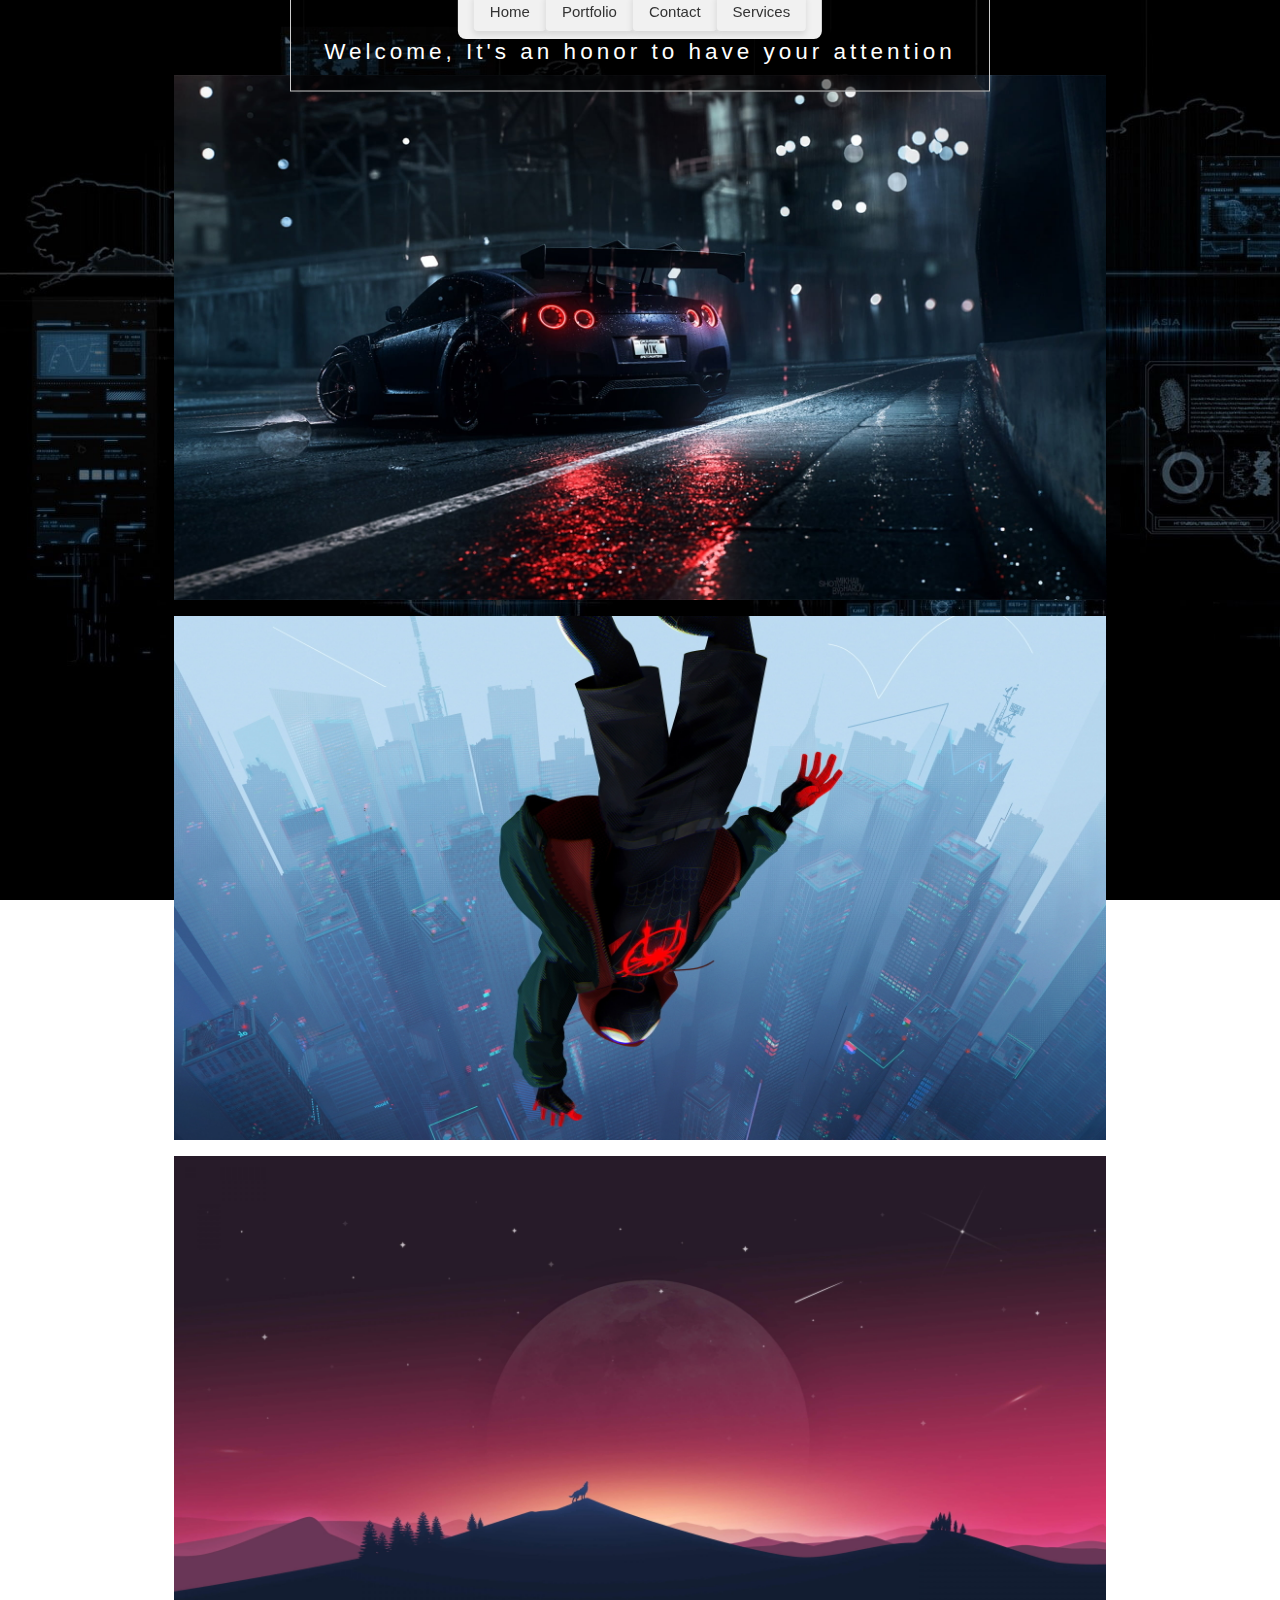
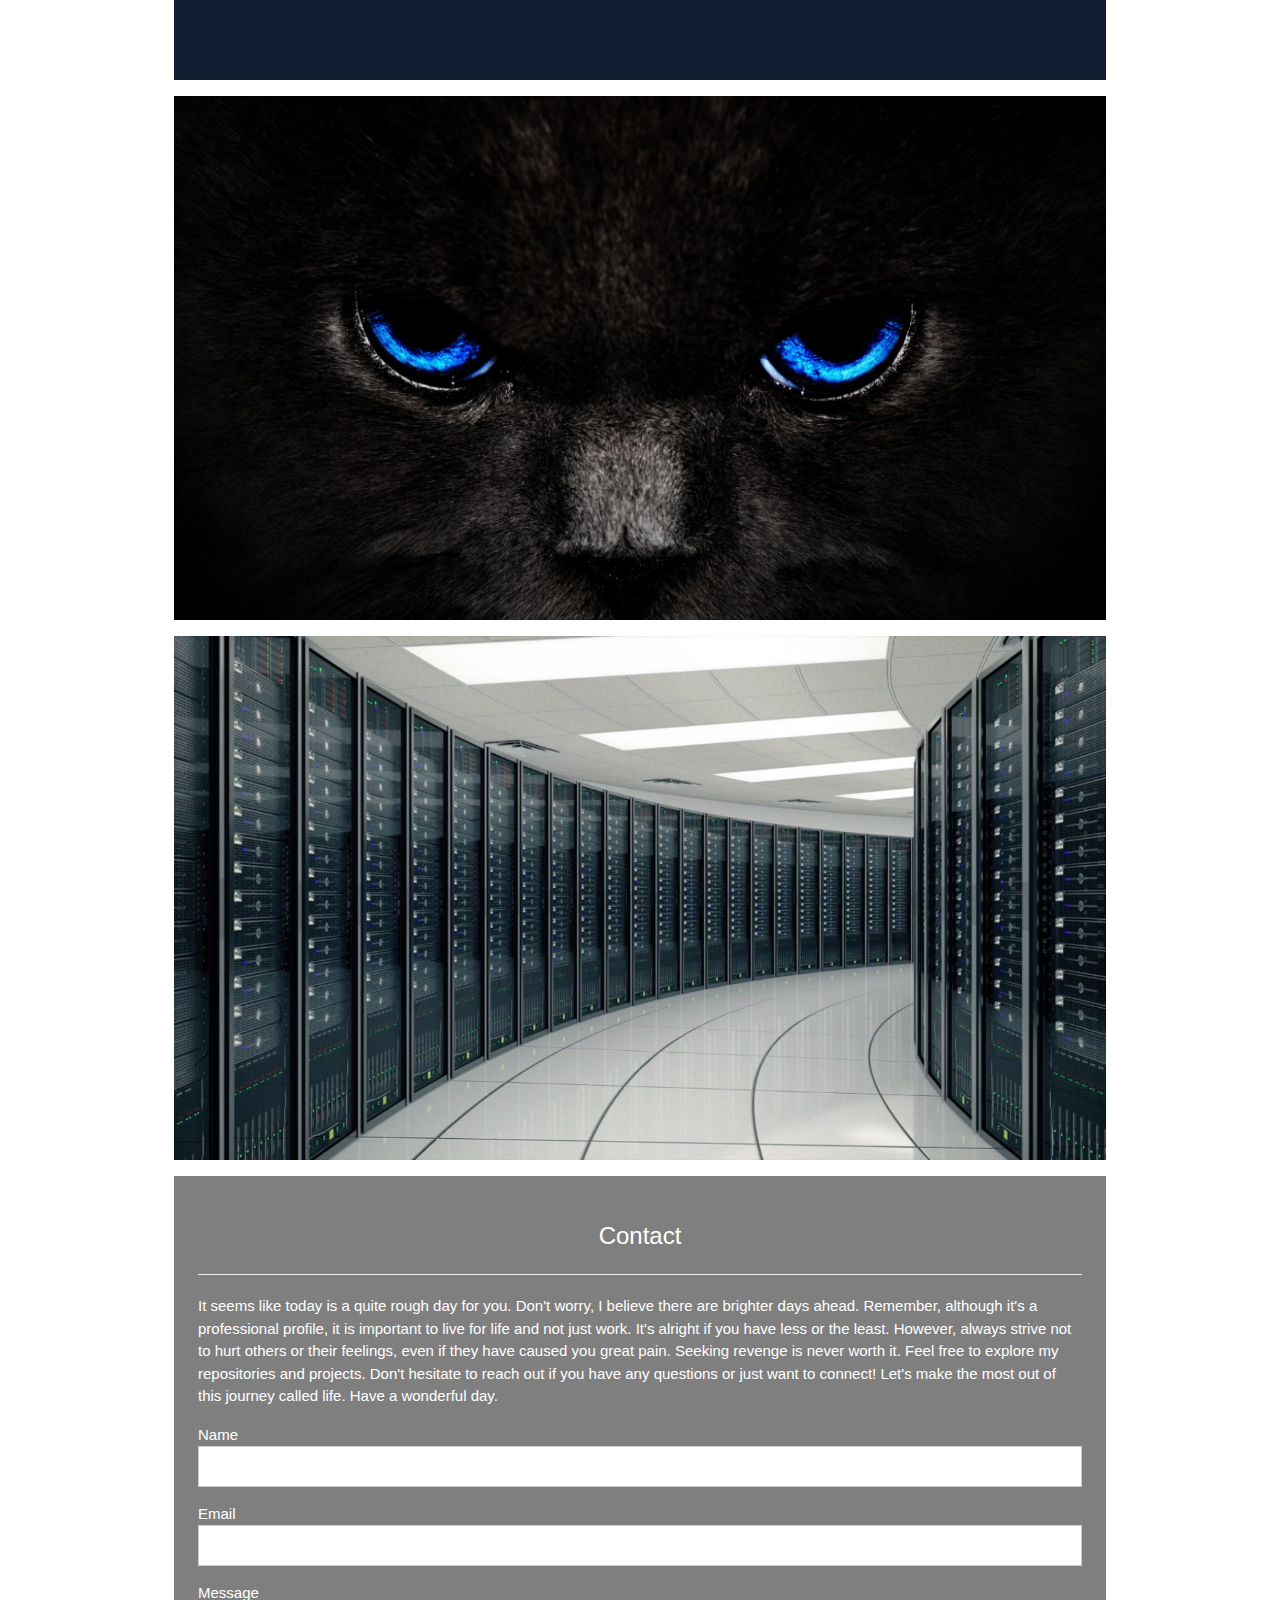
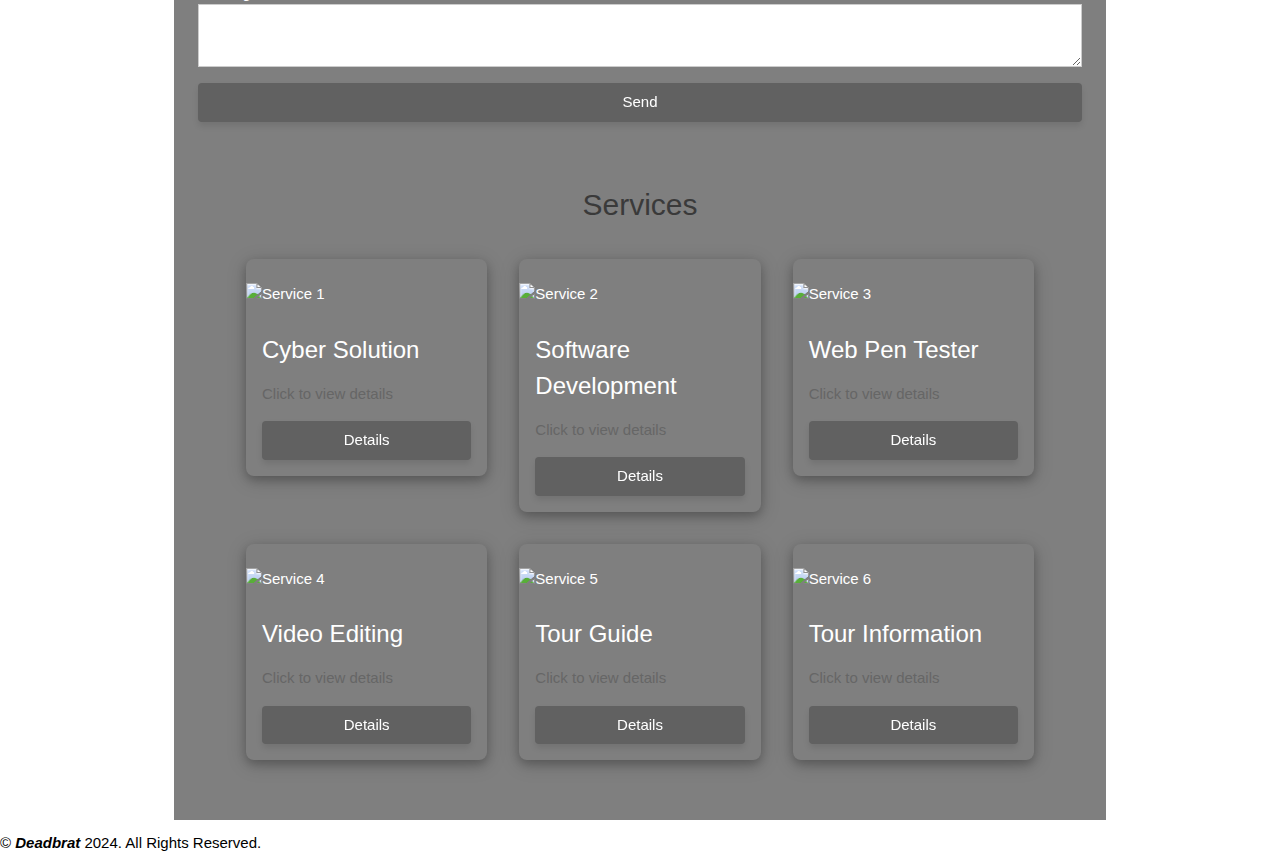
==== index.html @ 82ced837 "Update index.html" ====
<!DOCTYPE html>
<html lang="en">
  <head>
    <title>Exterminators</title>
    <meta charset="UTF-8" />
    <meta name="viewport" content="width=device-width, initial-scale=1" />
    <link rel="stylesheet" href="styles.css" />
    <script src="script.js"></script>
    <link
      rel="shortcut icon"
      href="/Photos/welcome-back.png"
      type="image/png"
    />
    <link rel="stylesheet" href="https://www.w3schools.com/w3css/4/w3.css" />
  </head>
  <body>
    <!-- Header -->
    <header class="w3-display-container w3-content w3-center">
      <img
        class="w3-image"
        src="https://lh3.googleusercontent.com/pw/ADCreHehwM4LUPcfLvn9KtJ--vdwgLRh8nIcvanTM29nax7L52iiyyihfVlwMRv7pjVxI-Gy6mDSCBh_Uiz7ESJ5ySr04VRrUordUkQxAHNzoMpA--Gi8JY=w2400"
        alt="Header Image"
        width="1500"
        height="600"
      />
      <div
        class="w3-display-middle w3-padding-large w3-border w3-wide w3-text-light-grey w3-center"
      >
        <h1 align="center">
          <a href="https://git.io/typing-svg"><img src="https://readme-typing-svg.herokuapp.com?font=Fira+Code&pause=1000&random=false&width=435&lines=Hey%2C+This+is+Rakib+Hassan" alt="Typing SVG" /></a>
        </h1>
        <h5 class="w3-hide-large" style="white-space: nowrap">Rakib Hassan</h5>
        <h3 class="w3-hide-medium w3-hide-small">
          Welcome, It's an honor to have your attention
        </h3>
      </div>

      <!-- Navbar (placed at the bottom of the header image) -->
      <div
        class="w3-bar w3-light-grey w3-round w3-display-bottommiddle w3-hide-small"
      >
        <a href="#home" class="w3-bar-item w3-button">Home</a>
        <a href="#portfolio" class="w3-bar-item w3-button">Portfolio</a>
        <a href="#contact" class="w3-bar-item w3-button">Contact</a>
        <a href="#services" class="w3-bar-item w3-button">Services</a>
      </div>
    </header>

    <!-- Navbar on small screens -->
    <div
      class="w3-center w3-light-grey w3-padding-16 w3-hide-large w3-hide-medium"
    >
      <div class="w3-bar w3-light-grey">
        <a href="#home" class="w3-bar-item w3-button">Home</a>
        <a href="#portfolio" class="w3-bar-item w3-button">Portfolio</a>
        <a href="#contact" class="w3-bar-item w3-button">Contact</a>
        <a href="#services" class="w3-bar-item w3-button">Services</a>
      </div>
    </div>

    <!-- Page content -->
    <div class="w3-content w3-padding-large w3-margin-top" id="portfolio">
      <!-- Images (Portfolio) -->
      <img
        src="/Photos/car1.jpg"
        alt="Ocean"
        class="w3-image"
        width="1000"
        height="500"
      />
      <img
        src="/Photos/sp.jpg"
        alt="Ocean II"
        class="w3-image w3-margin-top"
        width="1000"
        height="500"
      />
      <img
        src="/Photos/view.jpg"
        alt="Falls"
        class="w3-image w3-margin-top"
        width="1000"
        height="500"
      />
      <img
        src="/Photos/cat.jpg"
        alt="Skies"
        class="w3-image w3-margin-top"
        width="1000"
        height="500"
      />
      <img
        src="/Photos/server.jpg"
        alt="Mountains"
        class="w3-image w3-margin-top"
        width="1000"
        height="500"
      />

      <!-- Contact -->
      <div
        class="w3-padding-large w3-padding-32 w3-margin-top contact"
        id="contact"
      >
        <h3 class="w3-center">Contact</h3>
        <hr />
        <p>
          It seems like today is a quite rough day for you. Don't worry, I
          believe there are brighter days ahead. Remember, although it's a
          professional profile, it is important to live for life and not just
          work. It's alright if you have less or the least. However, always
          strive not to hurt others or their feelings, even if they have caused
          you great pain. Seeking revenge is never worth it. Feel free to
          explore my repositories and projects. Don't hesitate to reach out if
          you have any questions or just want to connect! Let's make the most
          out of this journey called life. Have a wonderful day.
        </p>

        <form>
          <div class="w3-section">
            <label>Name</label>
            <input
              class="w3-input w3-border"
              type="text"
              required
              name="Name"
            />
          </div>
          <div class="w3-section">
            <label>Email</label>
            <input
              class="w3-input w3-border"
              type="email"
              required
              name="Email"
            />
          </div>
          <div class="w3-section">
            <label>Message</label>
            <textarea
              class="w3-input w3-border"
              required
              name="Message"
            ></textarea>
          </div>
          <button type="submit" class="w3-button w3-block w3-dark-grey">
            Send
          </button>
        </form>
        <br />
        <!-- Services Section -->
        <div class="w3-content w3-padding-large w3-margin-top" id="services">
          <h2 class="w3-text-dark-grey w3-center">Services</h2>
          <div class="w3-row-padding w3-margin-top">
            <!-- Service 1 - Cyber Solution -->
            <div class="w3-third w3-container w3-margin-bottom">
              <div class="w3-card-4">
                <img
                  src="https://cdn-icons-png.flaticon.com/512/9385/9385408.png"
                  alt="Service 1"
                  style="width: 100%; height: 200px"
                />
                <div class="w3-container">
                  <h3>Cyber Solution</h3>
                  <p>Click to view details</p>
                  <a
                    href="cybersol.html"
                    class="w3-button w3-block w3-dark-grey"
                    >Details</a
                  >
                </div>
              </div>
            </div>
            <!-- Service 2 - Software Development -->
            <div class="w3-third w3-container w3-margin-bottom">
              <div class="w3-card-4">
                <img
                  src="https://cdn-icons-png.flaticon.com/512/10169/10169718.png"
                  alt="Service 2"
                  style="width: 100%; height: 200px"
                />
                <div class="w3-container">
                  <h3>Software Development</h3>
                  <p>Click to view details</p>
                  <button
                    class="w3-button w3-block w3-dark-grey"
                    onclick="showSoftwareDevelopmentDetails()"
                  >
                    Details
                  </button>
                </div>
              </div>
            </div>
            <!-- Service 3 - Web Pen Tester -->
            <div class="w3-third w3-container w3-margin-bottom">
              <div class="w3-card-4">
                <img
                  src="https://cdn-icons-png.flaticon.com/512/7187/7187431.png"
                  alt="Service 3"
                  style="width: 100%; height: 200px"
                />
                <div class="w3-container">
                  <h3>Web Pen Tester</h3>
                  <p>Click to view details</p>
                  <button
                    class="w3-button w3-block w3-dark-grey"
                    onclick="showWebPenTesterDetails()"
                  >
                    Details
                  </button>
                </div>
              </div>
            </div>
          </div>
          <div class="w3-row-padding w3-margin-top">
            <!-- Service 4 - Video Editing -->
            <div class="w3-third w3-container w3-margin-bottom">
              <div class="w3-card-4">
                <img
                  src="https://cdn-icons-png.flaticon.com/512/4035/4035072.png"
                  alt="Service 4"
                  style="width: 100%; height: 200px"
                />
                <div class="w3-container">
                  <h3>Video Editing</h3>
                  <p>Click to view details</p>
                  <button
                    class="w3-button w3-block w3-dark-grey"
                    onclick="showVideoEditingDetails()"
                  >
                    Details
                  </button>
                </div>
              </div>
            </div>
            <!-- Service 5 - Tour Guide -->
            <div class="w3-third w3-container w3-margin-bottom">
              <div class="w3-card-4">
                <img
                  src="https://cdn-icons-png.flaticon.com/512/4793/4793564.png"
                  alt="Service 5"
                  style="width: 100%; height: 200px"
                />
                <div class="w3-container">
                  <h3>Tour Guide</h3>
                  <p>Click to view details</p>
                  <button
                    class="w3-button w3-block w3-dark-grey"
                    onclick="showTourGuideDetails()"
                  >
                    Details
                  </button>
                </div>
              </div>
            </div>
            <!-- Service 6 - Tour Information -->
            <div class="w3-third w3-container w3-margin-bottom">
              <div class="w3-card-4">
                <img
                  src="https://cdn-icons-png.flaticon.com/512/2310/2310300.png"
                  alt="Service 6"
                  style="width: 100%; height: 200px"
                />
                <div class="w3-container">
                  <h3>Tour Information</h3>
                  <p>Click to view details</p>
                  <button
                    class="w3-button w3-block w3-dark-grey"
                    onclick="showTourInformationDetails()"
                  >
                    Details
                  </button>
                </div>
              </div>
            </div>
          </div>
        </div>
      </div>
    </div>

    <!-- JavaScript functions to show details -->

    <footer>
      &copy; <i><b>Deadbrat</b></i> 2024. All Rights Reserved.
    </footer>
  </body>
</html>
---- styles.css ----
/* General styles */
body {
  font-family: Arial, sans-serif;
  margin: 0;
  padding: 0;
  background-image: url('/Photos/tech.jpg'); /* Replace with your image path */
  background-size: cover;
  background-attachment: fixed; /* Ensure background image stays fixed */
}

/* Button styles */
.w3-button {
  background-color: rgba(
    255,
    255,
    255,
    0.1
  ); /* Semi-transparent white for glass effect */
  color: #333;
  border: none;
  border-radius: 4px;
  padding: 8px 16px;
  cursor: pointer;
  transition: transform 0.3s ease, filter 0.3s ease;
  backdrop-filter: blur(10px); /* Apply blur for glass effect */
  box-shadow: 0 4px 6px rgba(0, 0, 0, 0.1); /* Light shadow for 3D effect */
}

.w3-button:hover {
  background-color: rgba(
    255,
    255,
    255,
    0.3
  ); /* Slightly more opaque on hover */
  box-shadow: 0 6px 8px rgba(0, 0, 0, 0.2); /* More pronounced shadow on hover */
}

/* Header styles */
header {
  position: relative;
  text-align: center;
  max-width: 1500px;
  margin: auto;
}

header img {
  width: 100%;
  height: auto;
}

header .w3-display-middle {
  position: absolute;
  top: 50%;
  left: 50%;
  transform: translate(-50%, -50%);
  padding: 20px;
  border: 2px solid #fff;
  width: 80%;
  max-width: 700px;
  background-color: rgba(0, 0, 0, 0.5);
}

header h1 {
  font-size: 2.5rem;
  color: #fff;
}

header h3 {
  font-size: 1.5rem;
  color: #fff;
  margin-top: 20px;
}

header .w3-bar {
  position: absolute;
  bottom: -16px;
  left: 50%;
  transform: translateX(-50%);
  background-color: rgba(255, 255, 255, 0.9);
  border-radius: 8px;
  padding: 8px 16px;
  box-shadow: 0px 0px 10px rgba(0, 0, 0, 0.1);
}

header .w3-bar a {
  padding: 8px 16px;
  text-decoration: none;
  color: #333;
  transition: all 0.3s ease;
}

header .w3-bar a:hover {
  background-color: #f0f0f0;
}

/* Navbar on small screens */
.w3-center.w3-light-grey.w3-padding-16.w3-hide-large.w3-hide-medium {
  position: fixed;
  bottom: 0;
  left: 0;
  width: 100%;
  z-index: 999;
}

.w3-center.w3-light-grey.w3-padding-16.w3-hide-large.w3-hide-medium .w3-bar {
  padding: 8px;
}

.w3-center.w3-light-grey.w3-padding-16.w3-hide-large.w3-hide-medium .w3-bar a {
  padding: 8px;
}

/* Page content */
.w3-content.w3-padding-large.w3-margin-top {
  margin-top: 80px;
  background-color: transparent; /* Ensure content background is transparent */
}

.w3-content.w3-padding-large.w3-margin-top img {
  width: 100%;
  height: auto;
  margin-top: 24px;
}

.w3-light-grey.w3-padding-large.w3-padding-32.w3-margin-top {
  /* background-color: rgba(255, 255, 255, 0.5); */
  padding: 48px 24px;
  border-radius: 8px;
  box-shadow: 0px 0px 10px rgba(0, 0, 0, 0.1);
}

.w3-light-grey.w3-padding-large.w3-padding-32.w3-margin-top h3 {
  margin-bottom: 16px;
  color: #333;
}

.w3-light-grey.w3-padding-large.w3-padding-32.w3-margin-top hr {
  border: 1px solid #ddd;
  margin: 16px 0;
}

.w3-light-grey.w3-padding-large.w3-padding-32.w3-margin-top p {
  color: #666;
  line-height: 1.6;
}

.w3-light-grey.w3-padding-large.w3-padding-32.w3-margin-top form {
  margin-top: 24px;
}

.w3-light-grey.w3-padding-large.w3-padding-32.w3-margin-top form label {
  font-weight: bold;
  color: #333;
}

.w3-light-grey.w3-padding-large.w3-padding-32.w3-margin-top form .w3-input {
  width: 100%;
  padding: 12px;
  border: 1px solid #ccc;
  border-radius: 4px;
}

.w3-light-grey.w3-padding-large.w3-padding-32.w3-margin-top form button {
  margin-top: 16px;
  padding: 12px;
  width: 100%;
  color: #333;
  border: none;
  border-radius: 4px;
  cursor: pointer;
  transition: background-color 0.3s ease;
  backdrop-filter: blur(10px); /* Apply blur for glass effect */
  box-shadow: 0 4px 6px rgba(0, 0, 0, 0.1); /* Light shadow for 3D effect */
}

.w3-light-grey.w3-padding-large.w3-padding-32.w3-margin-top form button:hover {
  box-shadow: 0 6px 8px rgba(0, 0, 0, 0.2); /* More pronounced shadow on hover */
}

/* Services Section */
.w3-text-dark-grey.w3-center {
  color: #333;
  margin-bottom: 32px;
}

.w3-row-padding.w3-margin-top {
  margin-top: 32px;
}

.w3-third.w3-container.w3-margin-bottom {
  padding: 0 16px;
}

.w3-card-4 {
  box-shadow: 0px 0px 10px rgba(0, 0, 0, 0.1);
  border-radius: 8px;
  overflow: hidden;
  transition: box-shadow 0.3s ease;
}

.w3-card-4:hover {
  box-shadow: 0px 0px 20px rgba(0, 0, 0, 0.2);
}

.w3-card-4 img {
  width: 100%;
  height: 200px;
  object-fit: cover;
}

.w3-card-4 .w3-container {
  padding: 16px;
}

.w3-card-4 h3 {
  margin-bottom: 8px;
  color: white;
}

.w3-card-4 p {
  color: #666;
  margin-bottom: 16px;
}

.w3-card-4 .w3-button {
  background-color: rgba(
    255,
    255,
    255,
    0.1
  ); /* Semi-transparent white for glass effect */
  border: none;
  border-radius: 4px;
  padding: 8px 16px;
  cursor: pointer;
  transition: background-color 0.3s ease;
  backdrop-filter: blur(10px); /* Apply blur for glass effect */
  box-shadow: 0 4px 6px rgba(0, 0, 0, 0.1); /* Light shadow for 3D effect */
}

.w3-card-4 .w3-button:hover {
  background-color: rgba(
    255,
    255,
    255,
    0.3
  ); /* Slightly more opaque on hover */
  box-shadow: 0 6px 8px rgba(0, 0, 0, 0.2); /* More pronounced shadow on hover */
}

.contact {
  color: white !important;
  background-color: rgba(0, 0, 0, 0.5);
}

/* Responsive adjustments for smaller screens */
@media screen and (max-width: 768px) {
  .w3-card-4 {
    margin-bottom: 20px; /* Adjust spacing between cards */
  }

  .w3-card-4 img {
    height: 150px; /* Decrease image height on smaller screens */
  }
}
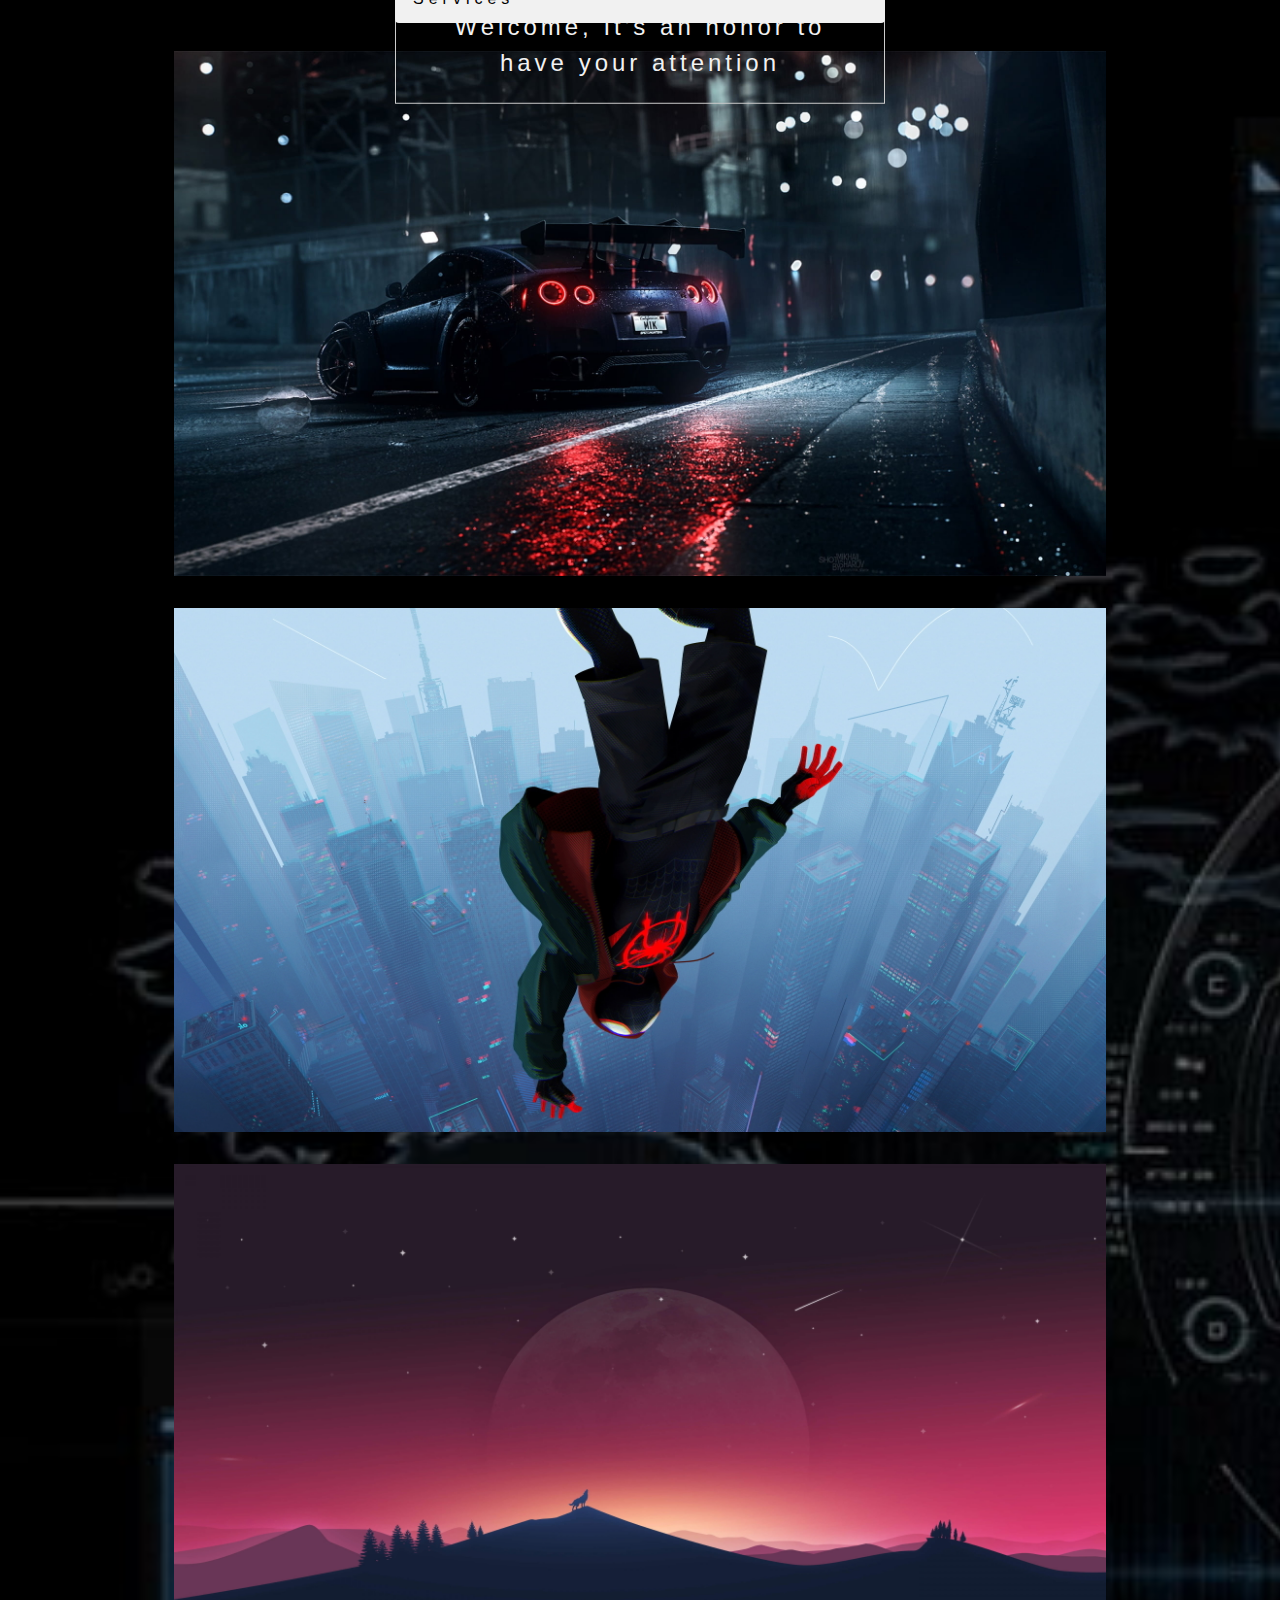
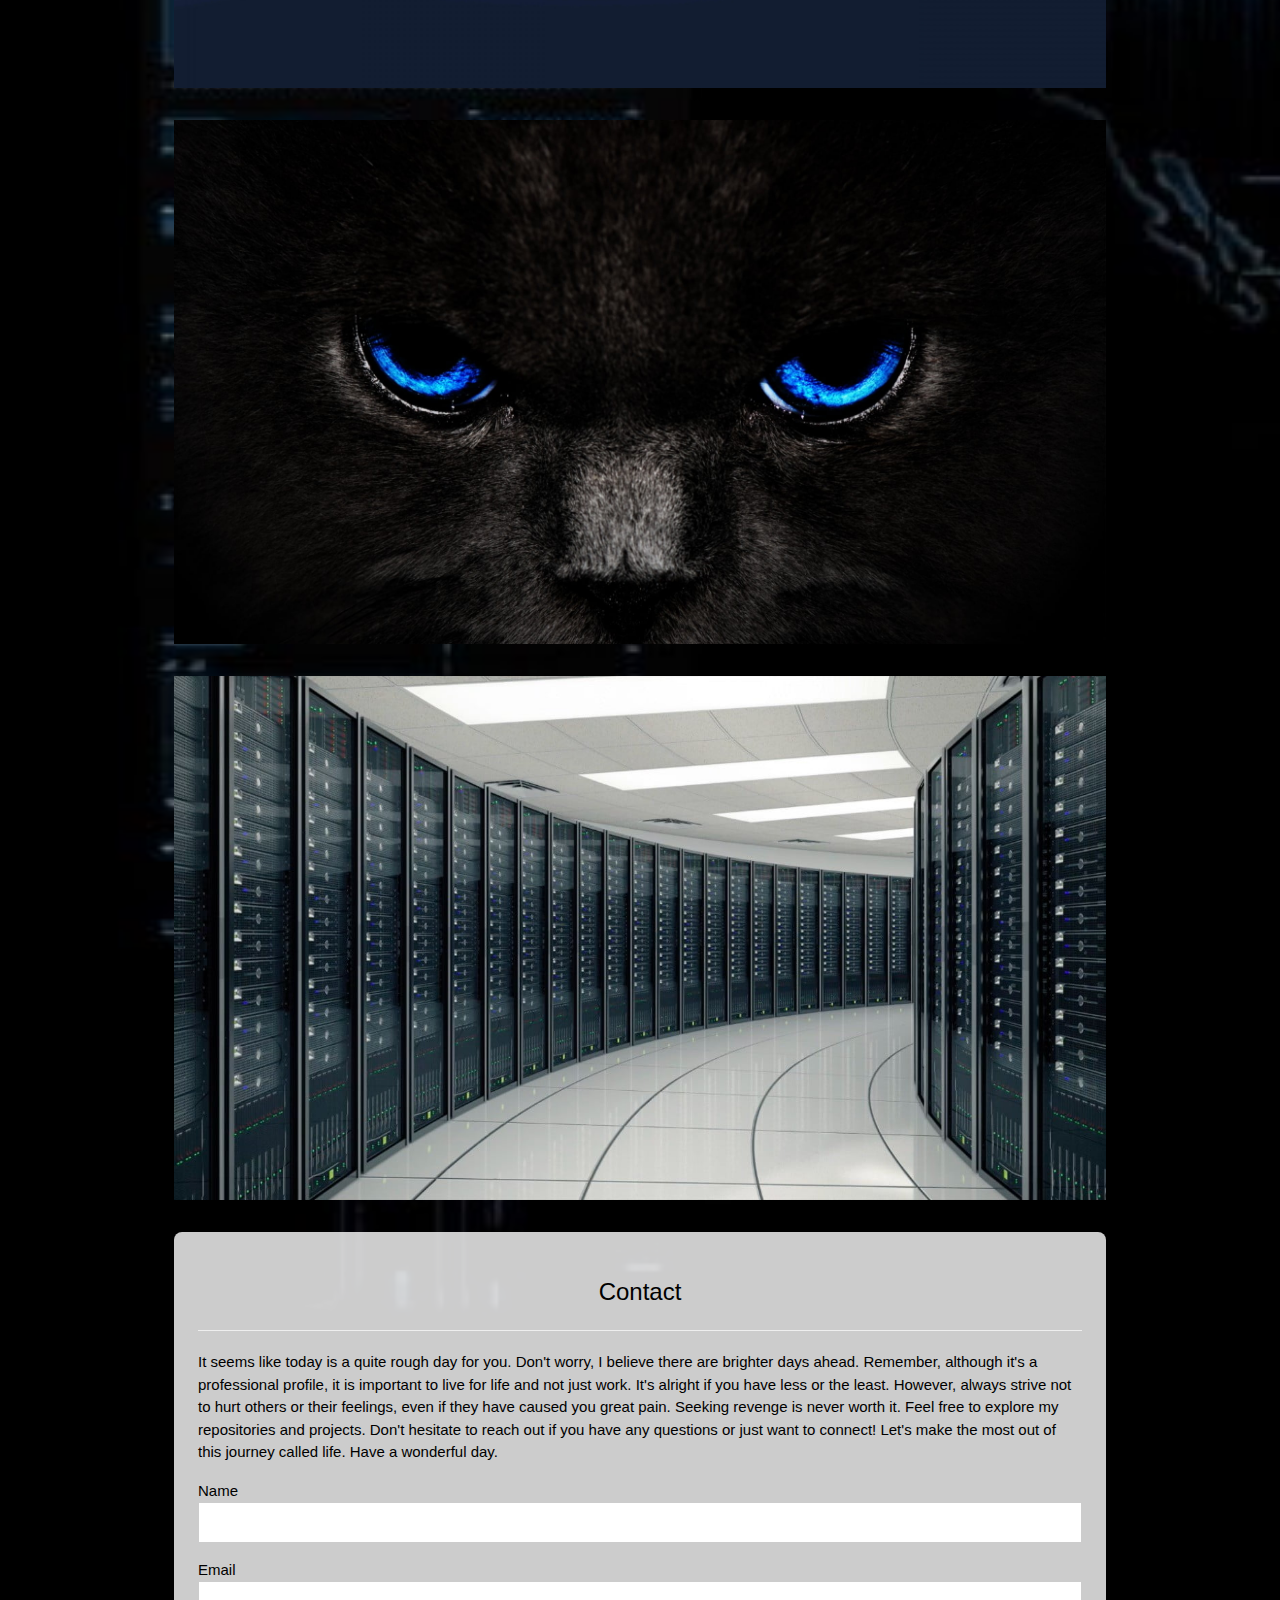
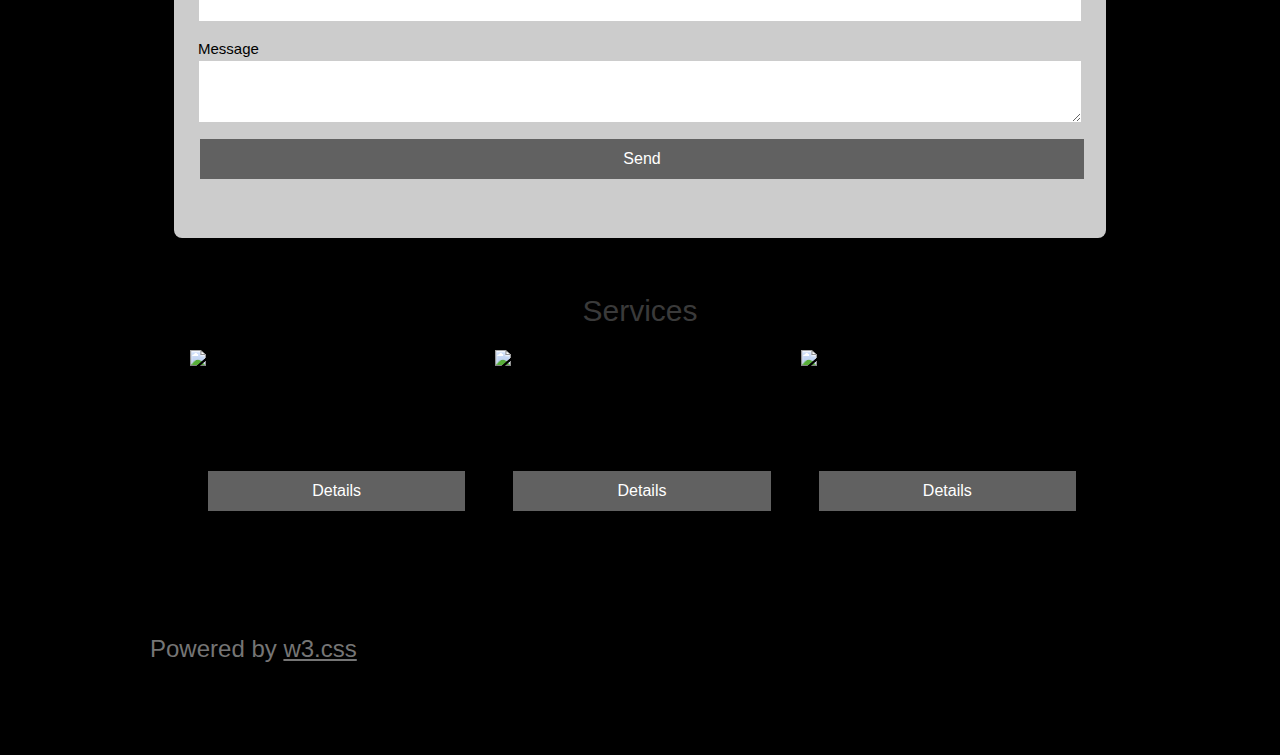
==== commit 392ce5cc: "Update index.html" ====
--- a/index.html
+++ b/index.html
@@ -6,39 +6,22 @@
     <meta name="viewport" content="width=device-width, initial-scale=1" />
     <link rel="stylesheet" href="styles.css" />
     <script src="script.js"></script>
-    <link
-      rel="shortcut icon"
-      href="/Photos/welcome-back.png"
-      type="image/png"
-    />
+    <link rel="shortcut icon" href="/Photos/welcome-back.png" type="image/png" />
     <link rel="stylesheet" href="https://www.w3schools.com/w3css/4/w3.css" />
   </head>
   <body>
     <!-- Header -->
     <header class="w3-display-container w3-content w3-center">
-      <img
-        class="w3-image"
-        src="https://lh3.googleusercontent.com/pw/ADCreHehwM4LUPcfLvn9KtJ--vdwgLRh8nIcvanTM29nax7L52iiyyihfVlwMRv7pjVxI-Gy6mDSCBh_Uiz7ESJ5ySr04VRrUordUkQxAHNzoMpA--Gi8JY=w2400"
-        alt="Header Image"
-        width="1500"
-        height="600"
-      />
-      <div
-        class="w3-display-middle w3-padding-large w3-border w3-wide w3-text-light-grey w3-center"
-      >
+      <img class="w3-image" src="https://lh3.googleusercontent.com/pw/ADCreHehwM4LUPcfLvn9KtJ--vdwgLRh8nIcvanTM29nax7L52iiyyihfVlwMRv7pjVxI-Gy6mDSCBh_Uiz7ESJ5ySr04VRrUordUkQxAHNzoMpA--Gi8JY=w2400" alt="Header Image" width="1500" height="600" />
+      <div class="w3-display-middle w3-padding-large w3-border w3-wide w3-text-light-grey w3-center">
         <h1 align="center">
           <a href="https://git.io/typing-svg"><img src="https://readme-typing-svg.herokuapp.com?font=Fira+Code&pause=1000&random=false&width=435&lines=Hey%2C+This+is+Rakib+Hassan" alt="Typing SVG" /></a>
         </h1>
         <h5 class="w3-hide-large" style="white-space: nowrap">Rakib Hassan</h5>
-        <h3 class="w3-hide-medium w3-hide-small">
-          Welcome, It's an honor to have your attention
-        </h3>
+        <h3 class="w3-hide-medium w3-hide-small">Welcome, It's an honor to have your attention</h3>
       </div>
-
       <!-- Navbar (placed at the bottom of the header image) -->
-      <div
-        class="w3-bar w3-light-grey w3-round w3-display-bottommiddle w3-hide-small"
-      >
+      <div class="w3-bar w3-light-grey w3-round w3-display-bottommiddle w3-hide-small">
         <a href="#home" class="w3-bar-item w3-button">Home</a>
         <a href="#portfolio" class="w3-bar-item w3-button">Portfolio</a>
         <a href="#contact" class="w3-bar-item w3-button">Contact</a>
@@ -47,9 +30,7 @@
     </header>
 
     <!-- Navbar on small screens -->
-    <div
-      class="w3-center w3-light-grey w3-padding-16 w3-hide-large w3-hide-medium"
-    >
+    <div class="w3-center w3-light-grey w3-padding-16 w3-hide-large w3-hide-medium">
       <div class="w3-bar w3-light-grey">
         <a href="#home" class="w3-bar-item w3-button">Home</a>
         <a href="#portfolio" class="w3-bar-item w3-button">Portfolio</a>
@@ -59,229 +40,86 @@
     </div>
 
     <!-- Page content -->
-    <div class="w3-content w3-padding-large w3-margin-top" id="portfolio">
+    <div class="w3-content w3-padding-large w3-margin-top gallery-container" id="portfolio">
       <!-- Images (Portfolio) -->
-      <img
-        src="/Photos/car1.jpg"
-        alt="Ocean"
-        class="w3-image"
-        width="1000"
-        height="500"
-      />
-      <img
-        src="/Photos/sp.jpg"
-        alt="Ocean II"
-        class="w3-image w3-margin-top"
-        width="1000"
-        height="500"
-      />
-      <img
-        src="/Photos/view.jpg"
-        alt="Falls"
-        class="w3-image w3-margin-top"
-        width="1000"
-        height="500"
-      />
-      <img
-        src="/Photos/cat.jpg"
-        alt="Skies"
-        class="w3-image w3-margin-top"
-        width="1000"
-        height="500"
-      />
-      <img
-        src="/Photos/server.jpg"
-        alt="Mountains"
-        class="w3-image w3-margin-top"
-        width="1000"
-        height="500"
-      />
+      <img src="/Photos/car1.jpg" alt="Ocean" class="w3-image" width="1000" height="500" />
+      <img src="/Photos/sp.jpg" alt="Ocean II" class="w3-image w3-margin-top" width="1000" height="500" />
+      <img src="/Photos/view.jpg" alt="Falls" class="w3-image w3-margin-top" width="1000" height="500" />
+      <img src="/Photos/cat.jpg" alt="Skies" class="w3-image w3-margin-top" width="1000" height="500" />
+      <img src="/Photos/server.jpg" alt="Mountains" class="w3-image w3-margin-top" width="1000" height="500" />
 
       <!-- Contact -->
-      <div
-        class="w3-padding-large w3-padding-32 w3-margin-top contact"
-        id="contact"
-      >
+      <div class="w3-padding-large w3-padding-32 w3-margin-top contact" id="contact">
         <h3 class="w3-center">Contact</h3>
         <hr />
-        <p>
-          It seems like today is a quite rough day for you. Don't worry, I
-          believe there are brighter days ahead. Remember, although it's a
-          professional profile, it is important to live for life and not just
-          work. It's alright if you have less or the least. However, always
-          strive not to hurt others or their feelings, even if they have caused
-          you great pain. Seeking revenge is never worth it. Feel free to
-          explore my repositories and projects. Don't hesitate to reach out if
-          you have any questions or just want to connect! Let's make the most
-          out of this journey called life. Have a wonderful day.
-        </p>
+        <p>It seems like today is a quite rough day for you. Don't worry, I believe there are brighter days ahead. Remember, although it's a professional profile, it is important to live for life and not just work. It's alright if you have less or the least. However, always strive not to hurt others or their feelings, even if they have caused you great pain. Seeking revenge is never worth it. Feel free to explore my repositories and projects. Don't hesitate to reach out if you have any questions or just want to connect! Let's make the most out of this journey called life. Have a wonderful day.</p>
 
         <form>
           <div class="w3-section">
-            <label>Name</label>
-            <input
-              class="w3-input w3-border"
-              type="text"
-              required
-              name="Name"
-            />
+            <label for="name">Name</label>
+            <input class="w3-input w3-border" type="text" required name="Name" id="name" />
           </div>
           <div class="w3-section">
-            <label>Email</label>
-            <input
-              class="w3-input w3-border"
-              type="email"
-              required
-              name="Email"
-            />
+            <label for="email">Email</label>
+            <input class="w3-input w3-border" type="email" required name="Email" id="email" />
           </div>
           <div class="w3-section">
-            <label>Message</label>
-            <textarea
-              class="w3-input w3-border"
-              required
-              name="Message"
-            ></textarea>
+            <label for="message">Message</label>
+            <textarea class="w3-input w3-border" required name="Message" id="message"></textarea>
           </div>
-          <button type="submit" class="w3-button w3-block w3-dark-grey">
-            Send
-          </button>
+          <button type="submit" class="w3-button w3-block w3-dark-grey">Send</button>
         </form>
         <br />
-        <!-- Services Section -->
-        <div class="w3-content w3-padding-large w3-margin-top" id="services">
-          <h2 class="w3-text-dark-grey w3-center">Services</h2>
-          <div class="w3-row-padding w3-margin-top">
-            <!-- Service 1 - Cyber Solution -->
-            <div class="w3-third w3-container w3-margin-bottom">
-              <div class="w3-card-4">
-                <img
-                  src="https://cdn-icons-png.flaticon.com/512/9385/9385408.png"
-                  alt="Service 1"
-                  style="width: 100%; height: 200px"
-                />
-                <div class="w3-container">
-                  <h3>Cyber Solution</h3>
-                  <p>Click to view details</p>
-                  <a
-                    href="cybersol.html"
-                    class="w3-button w3-block w3-dark-grey"
-                    >Details</a
-                  >
-                </div>
-              </div>
-            </div>
-            <!-- Service 2 - Software Development -->
-            <div class="w3-third w3-container w3-margin-bottom">
-              <div class="w3-card-4">
-                <img
-                  src="https://cdn-icons-png.flaticon.com/512/10169/10169718.png"
-                  alt="Service 2"
-                  style="width: 100%; height: 200px"
-                />
-                <div class="w3-container">
-                  <h3>Software Development</h3>
-                  <p>Click to view details</p>
-                  <button
-                    class="w3-button w3-block w3-dark-grey"
-                    onclick="showSoftwareDevelopmentDetails()"
-                  >
-                    Details
-                  </button>
-                </div>
-              </div>
-            </div>
-            <!-- Service 3 - Web Pen Tester -->
-            <div class="w3-third w3-container w3-margin-bottom">
-              <div class="w3-card-4">
-                <img
-                  src="https://cdn-icons-png.flaticon.com/512/7187/7187431.png"
-                  alt="Service 3"
-                  style="width: 100%; height: 200px"
-                />
-                <div class="w3-container">
-                  <h3>Web Pen Tester</h3>
-                  <p>Click to view details</p>
-                  <button
-                    class="w3-button w3-block w3-dark-grey"
-                    onclick="showWebPenTesterDetails()"
-                  >
-                    Details
-                  </button>
-                </div>
-              </div>
+      </div>
+    </div>
+
+    <!-- Services Section -->
+    <div class="w3-content w3-padding-large w3-margin-top" id="services">
+      <h2 class="w3-text-dark-grey w3-center">Services</h2>
+      <div class="w3-row-padding w3-margin-top">
+        <!-- Service 1 - Cyber Solution -->
+        <div class="w3-third w3-container w3-margin-bottom">
+          <div class="w3-card-4">
+            <img src="https://cdn-icons-png.flaticon.com/512/9385/9385408.png" alt="Service 1" style="width: 100%; height: 200px" />
+            <div class="w3-container">
+              <h3>Cyber Solution</h3>
+              <p>Click to view details</p>
+              <a href="cybersol.html" class="w3-button w3-block w3-dark-grey">Details</a>
             </div>
           </div>
-          <div class="w3-row-padding w3-margin-top">
-            <!-- Service 4 - Video Editing -->
-            <div class="w3-third w3-container w3-margin-bottom">
-              <div class="w3-card-4">
-                <img
-                  src="https://cdn-icons-png.flaticon.com/512/4035/4035072.png"
-                  alt="Service 4"
-                  style="width: 100%; height: 200px"
-                />
-                <div class="w3-container">
-                  <h3>Video Editing</h3>
-                  <p>Click to view details</p>
-                  <button
-                    class="w3-button w3-block w3-dark-grey"
-                    onclick="showVideoEditingDetails()"
-                  >
-                    Details
-                  </button>
-                </div>
-              </div>
+        </div>
+        <!-- Service 2 - Software Development -->
+        <div class="w3-third w3-container w3-margin-bottom">
+          <div class="w3-card-4">
+            <img src="https://cdn-icons-png.flaticon.com/512/10169/10169718.png" alt="Service 2" style="width: 100%; height: 200px" />
+            <div class="w3-container">
+              <h3>Software Development</h3>
+              <p>Click to view details</p>
+              <a href="softwaredev.html" class="w3-button w3-block w3-dark-grey">Details</a>
             </div>
-            <!-- Service 5 - Tour Guide -->
-            <div class="w3-third w3-container w3-margin-bottom">
-              <div class="w3-card-4">
-                <img
-                  src="https://cdn-icons-png.flaticon.com/512/4793/4793564.png"
-                  alt="Service 5"
-                  style="width: 100%; height: 200px"
-                />
-                <div class="w3-container">
-                  <h3>Tour Guide</h3>
-                  <p>Click to view details</p>
-                  <button
-                    class="w3-button w3-block w3-dark-grey"
-                    onclick="showTourGuideDetails()"
-                  >
-                    Details
-                  </button>
-                </div>
-              </div>
-            </div>
-            <!-- Service 6 - Tour Information -->
-            <div class="w3-third w3-container w3-margin-bottom">
-              <div class="w3-card-4">
-                <img
-                  src="https://cdn-icons-png.flaticon.com/512/2310/2310300.png"
-                  alt="Service 6"
-                  style="width: 100%; height: 200px"
-                />
-                <div class="w3-container">
-                  <h3>Tour Information</h3>
-                  <p>Click to view details</p>
-                  <button
-                    class="w3-button w3-block w3-dark-grey"
-                    onclick="showTourInformationDetails()"
-                  >
-                    Details
-                  </button>
-                </div>
-              </div>
+          </div>
+        </div>
+        <!-- Service 3 - UI/UX Design -->
+        <div class="w3-third w3-container w3-margin-bottom">
+          <div class="w3-card-4">
+            <img src="https://cdn-icons-png.flaticon.com/512/3433/3433864.png" alt="Service 3" style="width: 100%; height: 200px" />
+            <div class="w3-container">
+              <h3>UI/UX Design</h3>
+              <p>Click to view details</p>
+              <a href="uiuxdesign.html" class="w3-button w3-block w3-dark-grey">Details</a>
             </div>
           </div>
         </div>
       </div>
     </div>
 
-    <!-- JavaScript functions to show details -->
-
-    <footer>
-      &copy; <i><b>Deadbrat</b></i> 2024. All Rights Reserved.
+    <!-- Footer -->
+    <footer class="w3-content w3-padding-64 w3-text-grey w3-xlarge">
+      <a href="https://www.facebook.com/rakibhassan.rh66" target="_blank"><i class="fa fa-facebook-official w3-hover-opacity"></i></a>
+      <a href="https://github.com/rakibhassan66" target="_blank"><i class="fa fa-github w3-hover-opacity"></i></a>
+      <a href="https://www.instagram.com/rakibhassan.rh66?igsh=MW05aXp2ejF5cTZqeA==" target="_blank"><i class="fa fa-instagram w3-hover-opacity"></i></a>
+      <a href="https://t.me/deadbrat" target="_blank"><i class="fa fa-telegram w3-hover-opacity"></i></a>
+      <p>Powered by <a href="https://www.w3schools.com/w3css/default.asp" target="_blank">w3.css</a></p>
     </footer>
   </body>
 </html>
--- a/styles.css
+++ b/styles.css
@@ -1,266 +1,81 @@
-/* General styles */
+/* General Styles */
 body {
-  font-family: Arial, sans-serif;
-  margin: 0;
-  padding: 0;
-  background-image: url('/Photos/tech.jpg'); /* Replace with your image path */
+  font-family: "Lato", sans-serif;
+  background-image: url("/Photos/tech.jpg");
+  background-repeat: no-repeat;
   background-size: cover;
-  background-attachment: fixed; /* Ensure background image stays fixed */
 }
 
-/* Button styles */
+/* Header Styles */
+header {
+  position: relative;
+  text-align: center;
+  color: white;
+}
+
+header .w3-image {
+  opacity: 0.8;
+}
+
+.w3-wide {
+  letter-spacing: 10px;
+}
+
+.w3-hover-opacity:hover {
+  opacity: 0.8;
+}
+
+/* Navbar Styles */
+.w3-bar {
+  letter-spacing: 5px;
+}
+
+/* Responsive Adjustments */
+@media only screen and (max-width: 600px) {
+  .w3-bar-item {
+    display: block;
+    width: 100%;
+  }
+}
+
+/* Button Styles */
 .w3-button {
-  background-color: rgba(
-    255,
-    255,
-    255,
-    0.1
-  ); /* Semi-transparent white for glass effect */
-  color: #333;
+  background-color: #333;
+  color: white;
   border: none;
-  border-radius: 4px;
-  padding: 8px 16px;
+  padding: 10px 20px;
+  text-align: center;
+  text-decoration: none;
+  display: inline-block;
+  font-size: 16px;
+  margin: 4px 2px;
   cursor: pointer;
-  transition: transform 0.3s ease, filter 0.3s ease;
-  backdrop-filter: blur(10px); /* Apply blur for glass effect */
-  box-shadow: 0 4px 6px rgba(0, 0, 0, 0.1); /* Light shadow for 3D effect */
+  transition: background-color 0.3s ease;
 }
 
 .w3-button:hover {
-  background-color: rgba(
-    255,
-    255,
-    255,
-    0.3
-  ); /* Slightly more opaque on hover */
-  box-shadow: 0 6px 8px rgba(0, 0, 0, 0.2); /* More pronounced shadow on hover */
+  background-color: #555;
 }
 
-/* Header styles */
-header {
-  position: relative;
-  text-align: center;
-  max-width: 1500px;
-  margin: auto;
-}
-
-header img {
+/* Gallery Styles */
+.gallery-container img {
   width: 100%;
   height: auto;
-}
-
-header .w3-display-middle {
-  position: absolute;
-  top: 50%;
-  left: 50%;
-  transform: translate(-50%, -50%);
-  padding: 20px;
-  border: 2px solid #fff;
-  width: 80%;
-  max-width: 700px;
-  background-color: rgba(0, 0, 0, 0.5);
-}
-
-header h1 {
-  font-size: 2.5rem;
-  color: #fff;
-}
-
-header h3 {
-  font-size: 1.5rem;
-  color: #fff;
-  margin-top: 20px;
-}
-
-header .w3-bar {
-  position: absolute;
-  bottom: -16px;
-  left: 50%;
-  transform: translateX(-50%);
-  background-color: rgba(255, 255, 255, 0.9);
-  border-radius: 8px;
-  padding: 8px 16px;
-  box-shadow: 0px 0px 10px rgba(0, 0, 0, 0.1);
-}
-
-header .w3-bar a {
-  padding: 8px 16px;
-  text-decoration: none;
-  color: #333;
-  transition: all 0.3s ease;
-}
-
-header .w3-bar a:hover {
-  background-color: #f0f0f0;
-}
-
-/* Navbar on small screens */
-.w3-center.w3-light-grey.w3-padding-16.w3-hide-large.w3-hide-medium {
-  position: fixed;
-  bottom: 0;
-  left: 0;
-  width: 100%;
-  z-index: 999;
-}
-
-.w3-center.w3-light-grey.w3-padding-16.w3-hide-large.w3-hide-medium .w3-bar {
-  padding: 8px;
-}
-
-.w3-center.w3-light-grey.w3-padding-16.w3-hide-large.w3-hide-medium .w3-bar a {
-  padding: 8px;
-}
-
-/* Page content */
-.w3-content.w3-padding-large.w3-margin-top {
-  margin-top: 80px;
-  background-color: transparent; /* Ensure content background is transparent */
-}
-
-.w3-content.w3-padding-large.w3-margin-top img {
-  width: 100%;
-  height: auto;
-  margin-top: 24px;
-}
-
-.w3-light-grey.w3-padding-large.w3-padding-32.w3-margin-top {
-  /* background-color: rgba(255, 255, 255, 0.5); */
-  padding: 48px 24px;
-  border-radius: 8px;
-  box-shadow: 0px 0px 10px rgba(0, 0, 0, 0.1);
-}
-
-.w3-light-grey.w3-padding-large.w3-padding-32.w3-margin-top h3 {
-  margin-bottom: 16px;
-  color: #333;
-}
-
-.w3-light-grey.w3-padding-large.w3-padding-32.w3-margin-top hr {
-  border: 1px solid #ddd;
-  margin: 16px 0;
-}
-
-.w3-light-grey.w3-padding-large.w3-padding-32.w3-margin-top p {
-  color: #666;
-  line-height: 1.6;
-}
-
-.w3-light-grey.w3-padding-large.w3-padding-32.w3-margin-top form {
-  margin-top: 24px;
-}
-
-.w3-light-grey.w3-padding-large.w3-padding-32.w3-margin-top form label {
-  font-weight: bold;
-  color: #333;
-}
-
-.w3-light-grey.w3-padding-large.w3-padding-32.w3-margin-top form .w3-input {
-  width: 100%;
-  padding: 12px;
-  border: 1px solid #ccc;
-  border-radius: 4px;
-}
-
-.w3-light-grey.w3-padding-large.w3-padding-32.w3-margin-top form button {
-  margin-top: 16px;
-  padding: 12px;
-  width: 100%;
-  color: #333;
-  border: none;
-  border-radius: 4px;
-  cursor: pointer;
-  transition: background-color 0.3s ease;
-  backdrop-filter: blur(10px); /* Apply blur for glass effect */
-  box-shadow: 0 4px 6px rgba(0, 0, 0, 0.1); /* Light shadow for 3D effect */
-}
-
-.w3-light-grey.w3-padding-large.w3-padding-32.w3-margin-top form button:hover {
-  box-shadow: 0 6px 8px rgba(0, 0, 0, 0.2); /* More pronounced shadow on hover */
-}
-
-/* Services Section */
-.w3-text-dark-grey.w3-center {
-  color: #333;
-  margin-bottom: 32px;
-}
-
-.w3-row-padding.w3-margin-top {
-  margin-top: 32px;
-}
-
-.w3-third.w3-container.w3-margin-bottom {
-  padding: 0 16px;
-}
-
-.w3-card-4 {
-  box-shadow: 0px 0px 10px rgba(0, 0, 0, 0.1);
-  border-radius: 8px;
-  overflow: hidden;
-  transition: box-shadow 0.3s ease;
-}
-
-.w3-card-4:hover {
-  box-shadow: 0px 0px 20px rgba(0, 0, 0, 0.2);
-}
-
-.w3-card-4 img {
-  width: 100%;
-  height: 200px;
-  object-fit: cover;
-}
-
-.w3-card-4 .w3-container {
-  padding: 16px;
-}
-
-.w3-card-4 h3 {
-  margin-bottom: 8px;
-  color: white;
-}
-
-.w3-card-4 p {
-  color: #666;
   margin-bottom: 16px;
 }
 
-.w3-card-4 .w3-button {
-  background-color: rgba(
-    255,
-    255,
-    255,
-    0.1
-  ); /* Semi-transparent white for glass effect */
-  border: none;
-  border-radius: 4px;
-  padding: 8px 16px;
-  cursor: pointer;
-  transition: background-color 0.3s ease;
-  backdrop-filter: blur(10px); /* Apply blur for glass effect */
-  box-shadow: 0 4px 6px rgba(0, 0, 0, 0.1); /* Light shadow for 3D effect */
+/* Contact Styles */
+.contact {
+  background-color: rgba(255, 255, 255, 0.8);
+  padding: 20px;
+  border-radius: 8px;
 }
 
-.w3-card-4 .w3-button:hover {
-  background-color: rgba(
-    255,
-    255,
-    255,
-    0.3
-  ); /* Slightly more opaque on hover */
-  box-shadow: 0 6px 8px rgba(0, 0, 0, 0.2); /* More pronounced shadow on hover */
+/* Services Section Styles */
+#services .w3-card-4 {
+  transition: transform 0.3s;
 }
 
-.contact {
-  color: white !important;
-  background-color: rgba(0, 0, 0, 0.5);
+#services .w3-card-4:hover {
+  transform: scale(1.05);
 }
-
-/* Responsive adjustments for smaller screens */
-@media screen and (max-width: 768px) {
-  .w3-card-4 {
-    margin-bottom: 20px; /* Adjust spacing between cards */
-  }
-
-  .w3-card-4 img {
-    height: 150px; /* Decrease image height on smaller screens */
-  }
-}
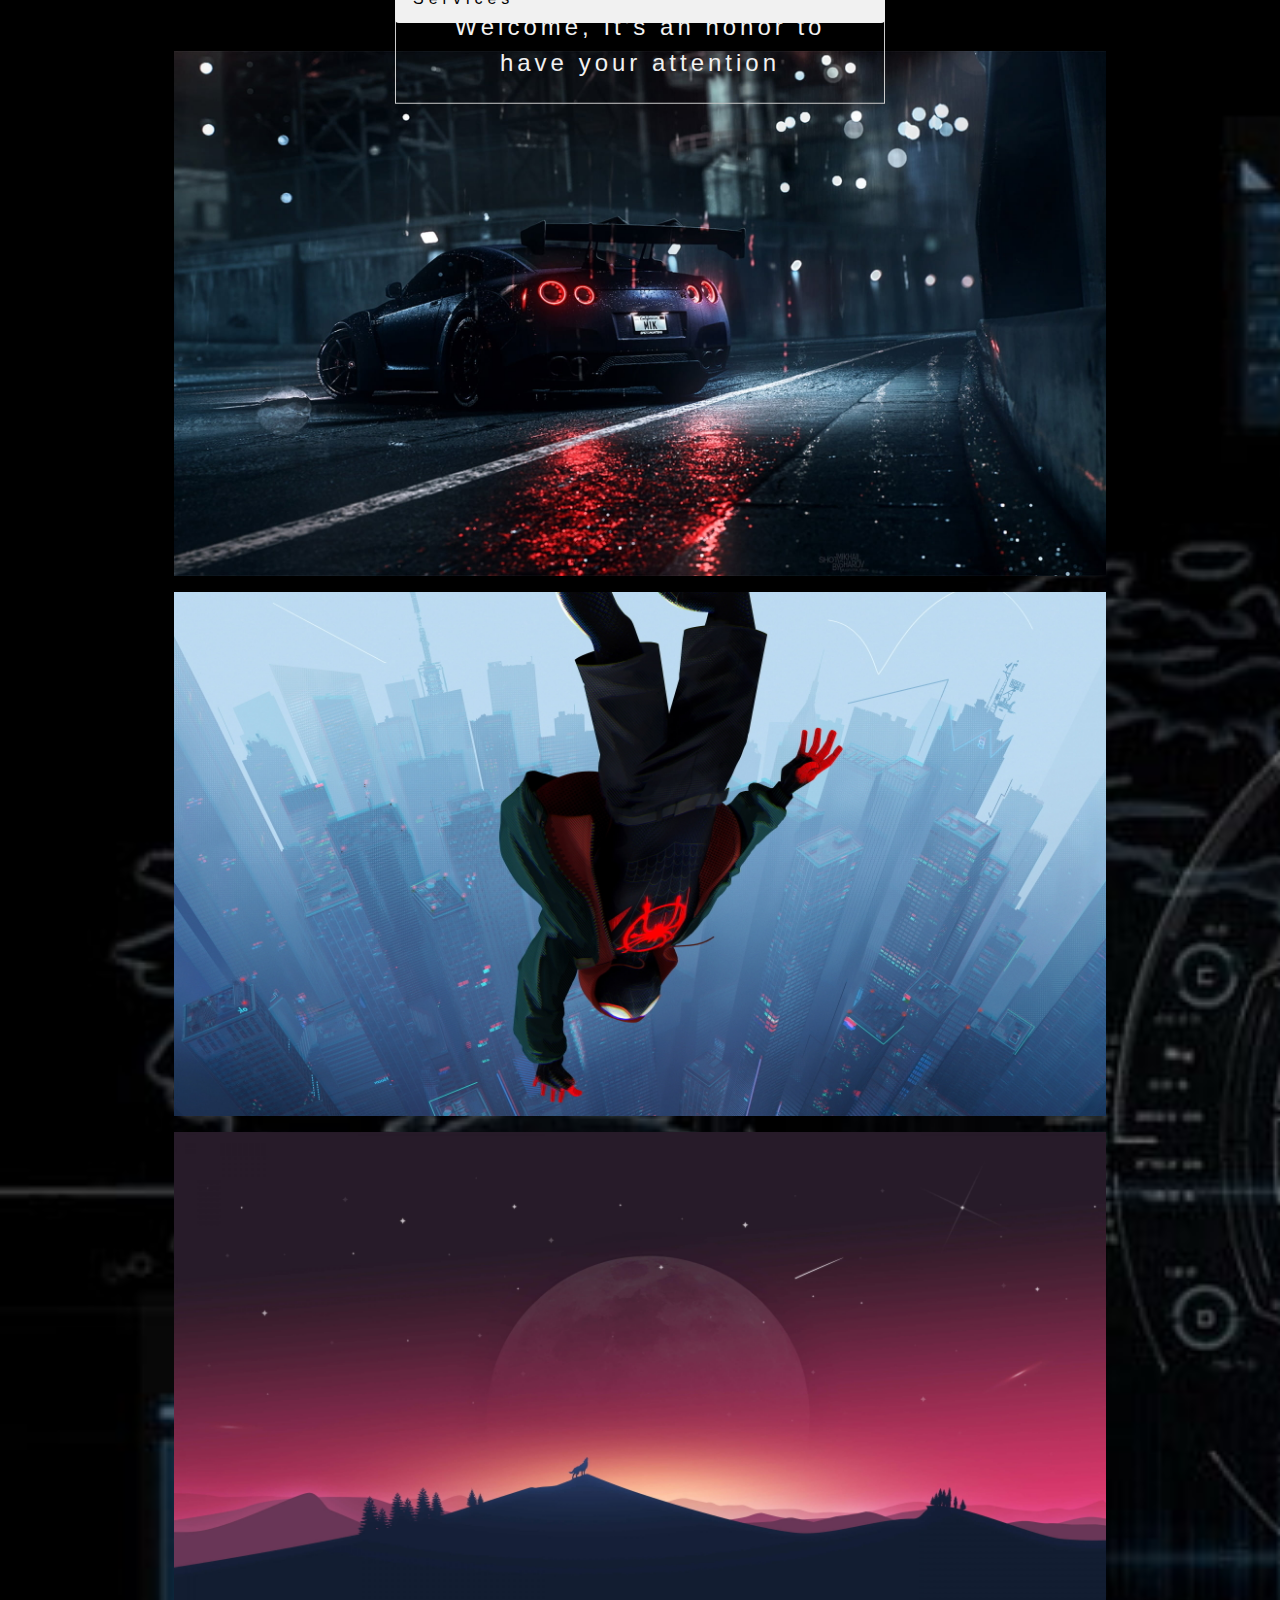
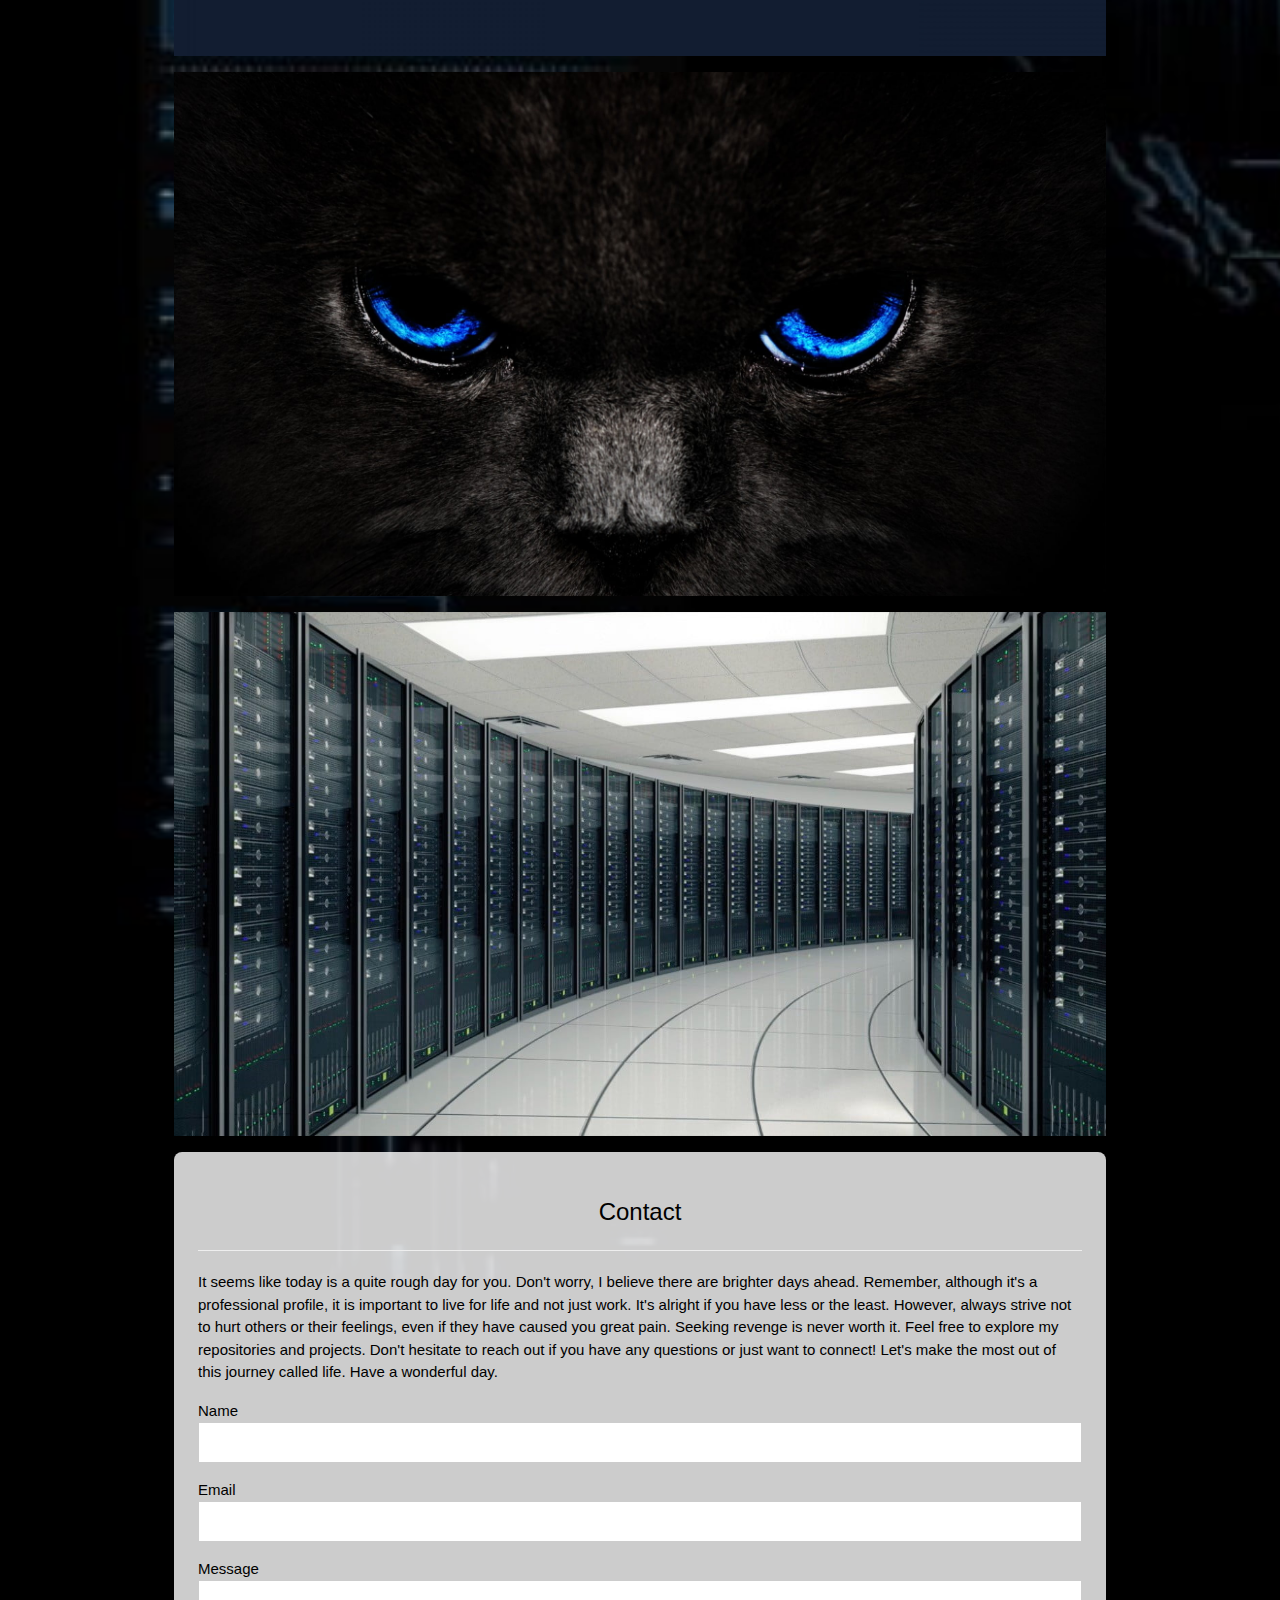
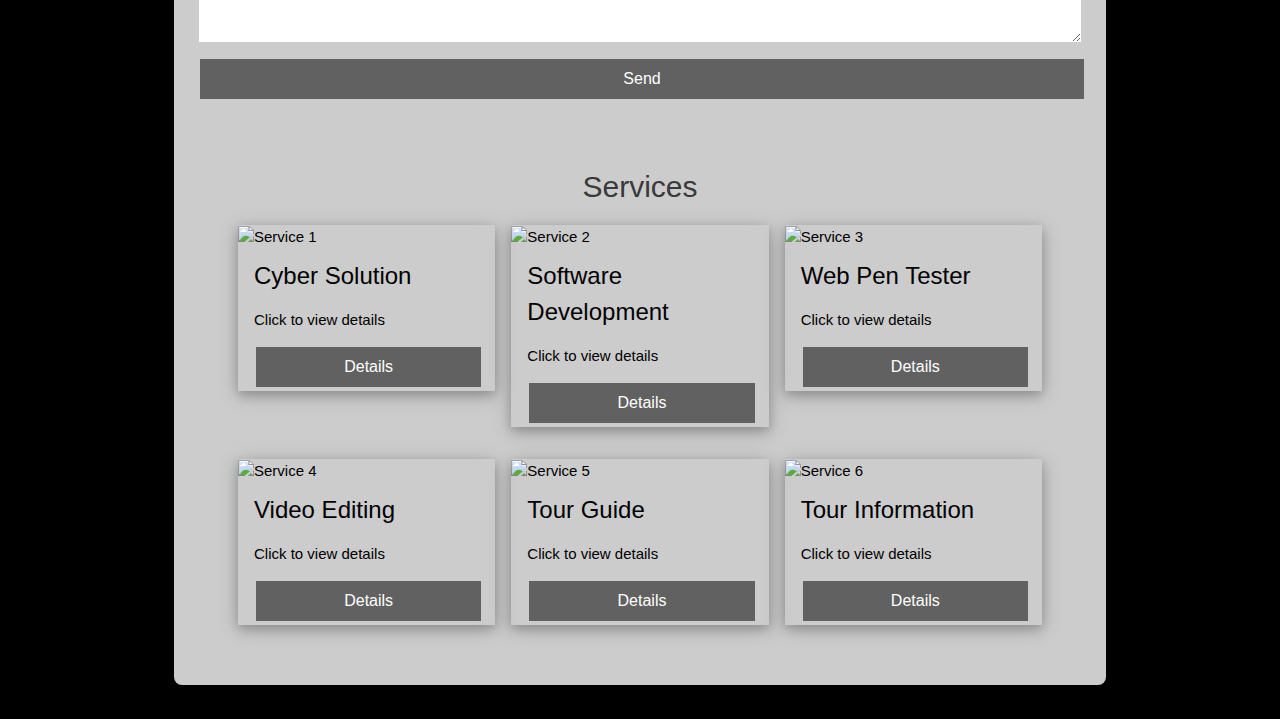
==== commit c8052bf9: "Update index.html" ====
--- a/index.html
+++ b/index.html
@@ -6,22 +6,39 @@
     <meta name="viewport" content="width=device-width, initial-scale=1" />
     <link rel="stylesheet" href="styles.css" />
     <script src="script.js"></script>
-    <link rel="shortcut icon" href="/Photos/welcome-back.png" type="image/png" />
+    <link
+      rel="shortcut icon"
+      href="/Photos/welcome-back.png"
+      type="image/png"
+    />
     <link rel="stylesheet" href="https://www.w3schools.com/w3css/4/w3.css" />
   </head>
   <body>
     <!-- Header -->
     <header class="w3-display-container w3-content w3-center">
-      <img class="w3-image" src="https://lh3.googleusercontent.com/pw/ADCreHehwM4LUPcfLvn9KtJ--vdwgLRh8nIcvanTM29nax7L52iiyyihfVlwMRv7pjVxI-Gy6mDSCBh_Uiz7ESJ5ySr04VRrUordUkQxAHNzoMpA--Gi8JY=w2400" alt="Header Image" width="1500" height="600" />
-      <div class="w3-display-middle w3-padding-large w3-border w3-wide w3-text-light-grey w3-center">
+      <img
+        class="w3-image"
+        src="https://lh3.googleusercontent.com/pw/ADCreHehwM4LUPcfLvn9KtJ--vdwgLRh8nIcvanTM29nax7L52iiyyihfVlwMRv7pjVxI-Gy6mDSCBh_Uiz7ESJ5ySr04VRrUordUkQxAHNzoMpA--Gi8JY=w2400"
+        alt="Header Image"
+        width="1500"
+        height="600"
+      />
+      <div
+        class="w3-display-middle w3-padding-large w3-border w3-wide w3-text-light-grey w3-center"
+      >
         <h1 align="center">
           <a href="https://git.io/typing-svg"><img src="https://readme-typing-svg.herokuapp.com?font=Fira+Code&pause=1000&random=false&width=435&lines=Hey%2C+This+is+Rakib+Hassan" alt="Typing SVG" /></a>
         </h1>
         <h5 class="w3-hide-large" style="white-space: nowrap">Rakib Hassan</h5>
-        <h3 class="w3-hide-medium w3-hide-small">Welcome, It's an honor to have your attention</h3>
-      </div>
+        <h3 class="w3-hide-medium w3-hide-small">
+          Welcome, It's an honor to have your attention
+        </h3>
+      </div>
+
       <!-- Navbar (placed at the bottom of the header image) -->
-      <div class="w3-bar w3-light-grey w3-round w3-display-bottommiddle w3-hide-small">
+      <div
+        class="w3-bar w3-light-grey w3-round w3-display-bottommiddle w3-hide-small"
+      >
         <a href="#home" class="w3-bar-item w3-button">Home</a>
         <a href="#portfolio" class="w3-bar-item w3-button">Portfolio</a>
         <a href="#contact" class="w3-bar-item w3-button">Contact</a>
@@ -30,7 +47,9 @@
     </header>
 
     <!-- Navbar on small screens -->
-    <div class="w3-center w3-light-grey w3-padding-16 w3-hide-large w3-hide-medium">
+    <div
+      class="w3-center w3-light-grey w3-padding-16 w3-hide-large w3-hide-medium"
+    >
       <div class="w3-bar w3-light-grey">
         <a href="#home" class="w3-bar-item w3-button">Home</a>
         <a href="#portfolio" class="w3-bar-item w3-button">Portfolio</a>
@@ -40,86 +59,229 @@
     </div>
 
     <!-- Page content -->
-    <div class="w3-content w3-padding-large w3-margin-top gallery-container" id="portfolio">
+    <div class="w3-content w3-padding-large w3-margin-top" id="portfolio">
       <!-- Images (Portfolio) -->
-      <img src="/Photos/car1.jpg" alt="Ocean" class="w3-image" width="1000" height="500" />
-      <img src="/Photos/sp.jpg" alt="Ocean II" class="w3-image w3-margin-top" width="1000" height="500" />
-      <img src="/Photos/view.jpg" alt="Falls" class="w3-image w3-margin-top" width="1000" height="500" />
-      <img src="/Photos/cat.jpg" alt="Skies" class="w3-image w3-margin-top" width="1000" height="500" />
-      <img src="/Photos/server.jpg" alt="Mountains" class="w3-image w3-margin-top" width="1000" height="500" />
+      <img
+        src="/Photos/car1.jpg"
+        alt="Ocean"
+        class="w3-image"
+        width="1000"
+        height="500"
+      />
+      <img
+        src="/Photos/sp.jpg"
+        alt="Ocean II"
+        class="w3-image w3-margin-top"
+        width="1000"
+        height="500"
+      />
+      <img
+        src="/Photos/view.jpg"
+        alt="Falls"
+        class="w3-image w3-margin-top"
+        width="1000"
+        height="500"
+      />
+      <img
+        src="/Photos/cat.jpg"
+        alt="Skies"
+        class="w3-image w3-margin-top"
+        width="1000"
+        height="500"
+      />
+      <img
+        src="/Photos/server.jpg"
+        alt="Mountains"
+        class="w3-image w3-margin-top"
+        width="1000"
+        height="500"
+      />
 
       <!-- Contact -->
-      <div class="w3-padding-large w3-padding-32 w3-margin-top contact" id="contact">
+      <div
+        class="w3-padding-large w3-padding-32 w3-margin-top contact"
+        id="contact"
+      >
         <h3 class="w3-center">Contact</h3>
         <hr />
-        <p>It seems like today is a quite rough day for you. Don't worry, I believe there are brighter days ahead. Remember, although it's a professional profile, it is important to live for life and not just work. It's alright if you have less or the least. However, always strive not to hurt others or their feelings, even if they have caused you great pain. Seeking revenge is never worth it. Feel free to explore my repositories and projects. Don't hesitate to reach out if you have any questions or just want to connect! Let's make the most out of this journey called life. Have a wonderful day.</p>
+        <p>
+          It seems like today is a quite rough day for you. Don't worry, I
+          believe there are brighter days ahead. Remember, although it's a
+          professional profile, it is important to live for life and not just
+          work. It's alright if you have less or the least. However, always
+          strive not to hurt others or their feelings, even if they have caused
+          you great pain. Seeking revenge is never worth it. Feel free to
+          explore my repositories and projects. Don't hesitate to reach out if
+          you have any questions or just want to connect! Let's make the most
+          out of this journey called life. Have a wonderful day.
+        </p>
 
         <form>
           <div class="w3-section">
-            <label for="name">Name</label>
-            <input class="w3-input w3-border" type="text" required name="Name" id="name" />
+            <label>Name</label>
+            <input
+              class="w3-input w3-border"
+              type="text"
+              required
+              name="Name"
+            />
           </div>
           <div class="w3-section">
-            <label for="email">Email</label>
-            <input class="w3-input w3-border" type="email" required name="Email" id="email" />
+            <label>Email</label>
+            <input
+              class="w3-input w3-border"
+              type="email"
+              required
+              name="Email"
+            />
           </div>
           <div class="w3-section">
-            <label for="message">Message</label>
-            <textarea class="w3-input w3-border" required name="Message" id="message"></textarea>
-          </div>
-          <button type="submit" class="w3-button w3-block w3-dark-grey">Send</button>
+            <label>Message</label>
+            <textarea
+              class="w3-input w3-border"
+              required
+              name="Message"
+            ></textarea>
+          </div>
+          <button type="submit" class="w3-button w3-block w3-dark-grey">
+            Send
+          </button>
         </form>
         <br />
+        <!-- Services Section -->
+        <div class="w3-content w3-padding-large w3-margin-top" id="services">
+          <h2 class="w3-text-dark-grey w3-center">Services</h2>
+          <div class="w3-row-padding w3-margin-top">
+            <!-- Service 1 - Cyber Solution -->
+            <div class="w3-third w3-container w3-margin-bottom">
+              <div class="w3-card-4">
+                <img
+                  src="https://cdn-icons-png.flaticon.com/512/9385/9385408.png"
+                  alt="Service 1"
+                  style="width: 100%; height: 200px"
+                />
+                <div class="w3-container">
+                  <h3>Cyber Solution</h3>
+                  <p>Click to view details</p>
+                  <a
+                    href="cybersol.html"
+                    class="w3-button w3-block w3-dark-grey"
+                    >Details</a
+                  >
+                </div>
+              </div>
+            </div>
+            <!-- Service 2 - Software Development -->
+            <div class="w3-third w3-container w3-margin-bottom">
+              <div class="w3-card-4">
+                <img
+                  src="https://cdn-icons-png.flaticon.com/512/10169/10169718.png"
+                  alt="Service 2"
+                  style="width: 100%; height: 200px"
+                />
+                <div class="w3-container">
+                  <h3>Software Development</h3>
+                  <p>Click to view details</p>
+                  <button
+                    class="w3-button w3-block w3-dark-grey"
+                    onclick="showSoftwareDevelopmentDetails()"
+                  >
+                    Details
+                  </button>
+                </div>
+              </div>
+            </div>
+            <!-- Service 3 - Web Pen Tester -->
+            <div class="w3-third w3-container w3-margin-bottom">
+              <div class="w3-card-4">
+                <img
+                  src="https://cdn-icons-png.flaticon.com/512/7187/7187431.png"
+                  alt="Service 3"
+                  style="width: 100%; height: 200px"
+                />
+                <div class="w3-container">
+                  <h3>Web Pen Tester</h3>
+                  <p>Click to view details</p>
+                  <button
+                    class="w3-button w3-block w3-dark-grey"
+                    onclick="showWebPenTesterDetails()"
+                  >
+                    Details
+                  </button>
+                </div>
+              </div>
+            </div>
+          </div>
+          <div class="w3-row-padding w3-margin-top">
+            <!-- Service 4 - Video Editing -->
+            <div class="w3-third w3-container w3-margin-bottom">
+              <div class="w3-card-4">
+                <img
+                  src="https://cdn-icons-png.flaticon.com/512/4035/4035072.png"
+                  alt="Service 4"
+                  style="width: 100%; height: 200px"
+                />
+                <div class="w3-container">
+                  <h3>Video Editing</h3>
+                  <p>Click to view details</p>
+                  <button
+                    class="w3-button w3-block w3-dark-grey"
+                    onclick="showVideoEditingDetails()"
+                  >
+                    Details
+                  </button>
+                </div>
+              </div>
+            </div>
+            <!-- Service 5 - Tour Guide -->
+            <div class="w3-third w3-container w3-margin-bottom">
+              <div class="w3-card-4">
+                <img
+                  src="https://cdn-icons-png.flaticon.com/512/4793/4793564.png"
+                  alt="Service 5"
+                  style="width: 100%; height: 200px"
+                />
+                <div class="w3-container">
+                  <h3>Tour Guide</h3>
+                  <p>Click to view details</p>
+                  <button
+                    class="w3-button w3-block w3-dark-grey"
+                    onclick="showTourGuideDetails()"
+                  >
+                    Details
+                  </button>
+                </div>
+              </div>
+            </div>
+            <!-- Service 6 - Tour Information -->
+            <div class="w3-third w3-container w3-margin-bottom">
+              <div class="w3-card-4">
+                <img
+                  src="https://cdn-icons-png.flaticon.com/512/2310/2310300.png"
+                  alt="Service 6"
+                  style="width: 100%; height: 200px"
+                />
+                <div class="w3-container">
+                  <h3>Tour Information</h3>
+                  <p>Click to view details</p>
+                  <button
+                    class="w3-button w3-block w3-dark-grey"
+                    onclick="showTourInformationDetails()"
+                  >
+                    Details
+                  </button>
+                </div>
+              </div>
+            </div>
+          </div>
+        </div>
       </div>
     </div>
 
-    <!-- Services Section -->
-    <div class="w3-content w3-padding-large w3-margin-top" id="services">
-      <h2 class="w3-text-dark-grey w3-center">Services</h2>
-      <div class="w3-row-padding w3-margin-top">
-        <!-- Service 1 - Cyber Solution -->
-        <div class="w3-third w3-container w3-margin-bottom">
-          <div class="w3-card-4">
-            <img src="https://cdn-icons-png.flaticon.com/512/9385/9385408.png" alt="Service 1" style="width: 100%; height: 200px" />
-            <div class="w3-container">
-              <h3>Cyber Solution</h3>
-              <p>Click to view details</p>
-              <a href="cybersol.html" class="w3-button w3-block w3-dark-grey">Details</a>
-            </div>
-          </div>
-        </div>
-        <!-- Service 2 - Software Development -->
-        <div class="w3-third w3-container w3-margin-bottom">
-          <div class="w3-card-4">
-            <img src="https://cdn-icons-png.flaticon.com/512/10169/10169718.png" alt="Service 2" style="width: 100%; height: 200px" />
-            <div class="w3-container">
-              <h3>Software Development</h3>
-              <p>Click to view details</p>
-              <a href="softwaredev.html" class="w3-button w3-block w3-dark-grey">Details</a>
-            </div>
-          </div>
-        </div>
-        <!-- Service 3 - UI/UX Design -->
-        <div class="w3-third w3-container w3-margin-bottom">
-          <div class="w3-card-4">
-            <img src="https://cdn-icons-png.flaticon.com/512/3433/3433864.png" alt="Service 3" style="width: 100%; height: 200px" />
-            <div class="w3-container">
-              <h3>UI/UX Design</h3>
-              <p>Click to view details</p>
-              <a href="uiuxdesign.html" class="w3-button w3-block w3-dark-grey">Details</a>
-            </div>
-          </div>
-        </div>
-      </div>
-    </div>
-
-    <!-- Footer -->
-    <footer class="w3-content w3-padding-64 w3-text-grey w3-xlarge">
-      <a href="https://www.facebook.com/rakibhassan.rh66" target="_blank"><i class="fa fa-facebook-official w3-hover-opacity"></i></a>
-      <a href="https://github.com/rakibhassan66" target="_blank"><i class="fa fa-github w3-hover-opacity"></i></a>
-      <a href="https://www.instagram.com/rakibhassan.rh66?igsh=MW05aXp2ejF5cTZqeA==" target="_blank"><i class="fa fa-instagram w3-hover-opacity"></i></a>
-      <a href="https://t.me/deadbrat" target="_blank"><i class="fa fa-telegram w3-hover-opacity"></i></a>
-      <p>Powered by <a href="https://www.w3schools.com/w3css/default.asp" target="_blank">w3.css</a></p>
+    <!-- JavaScript functions to show details -->
+
+    <footer>
+      &copy; <i><b>Deadbrat</b></i> 2024. All Rights Reserved.
     </footer>
   </body>
 </html>
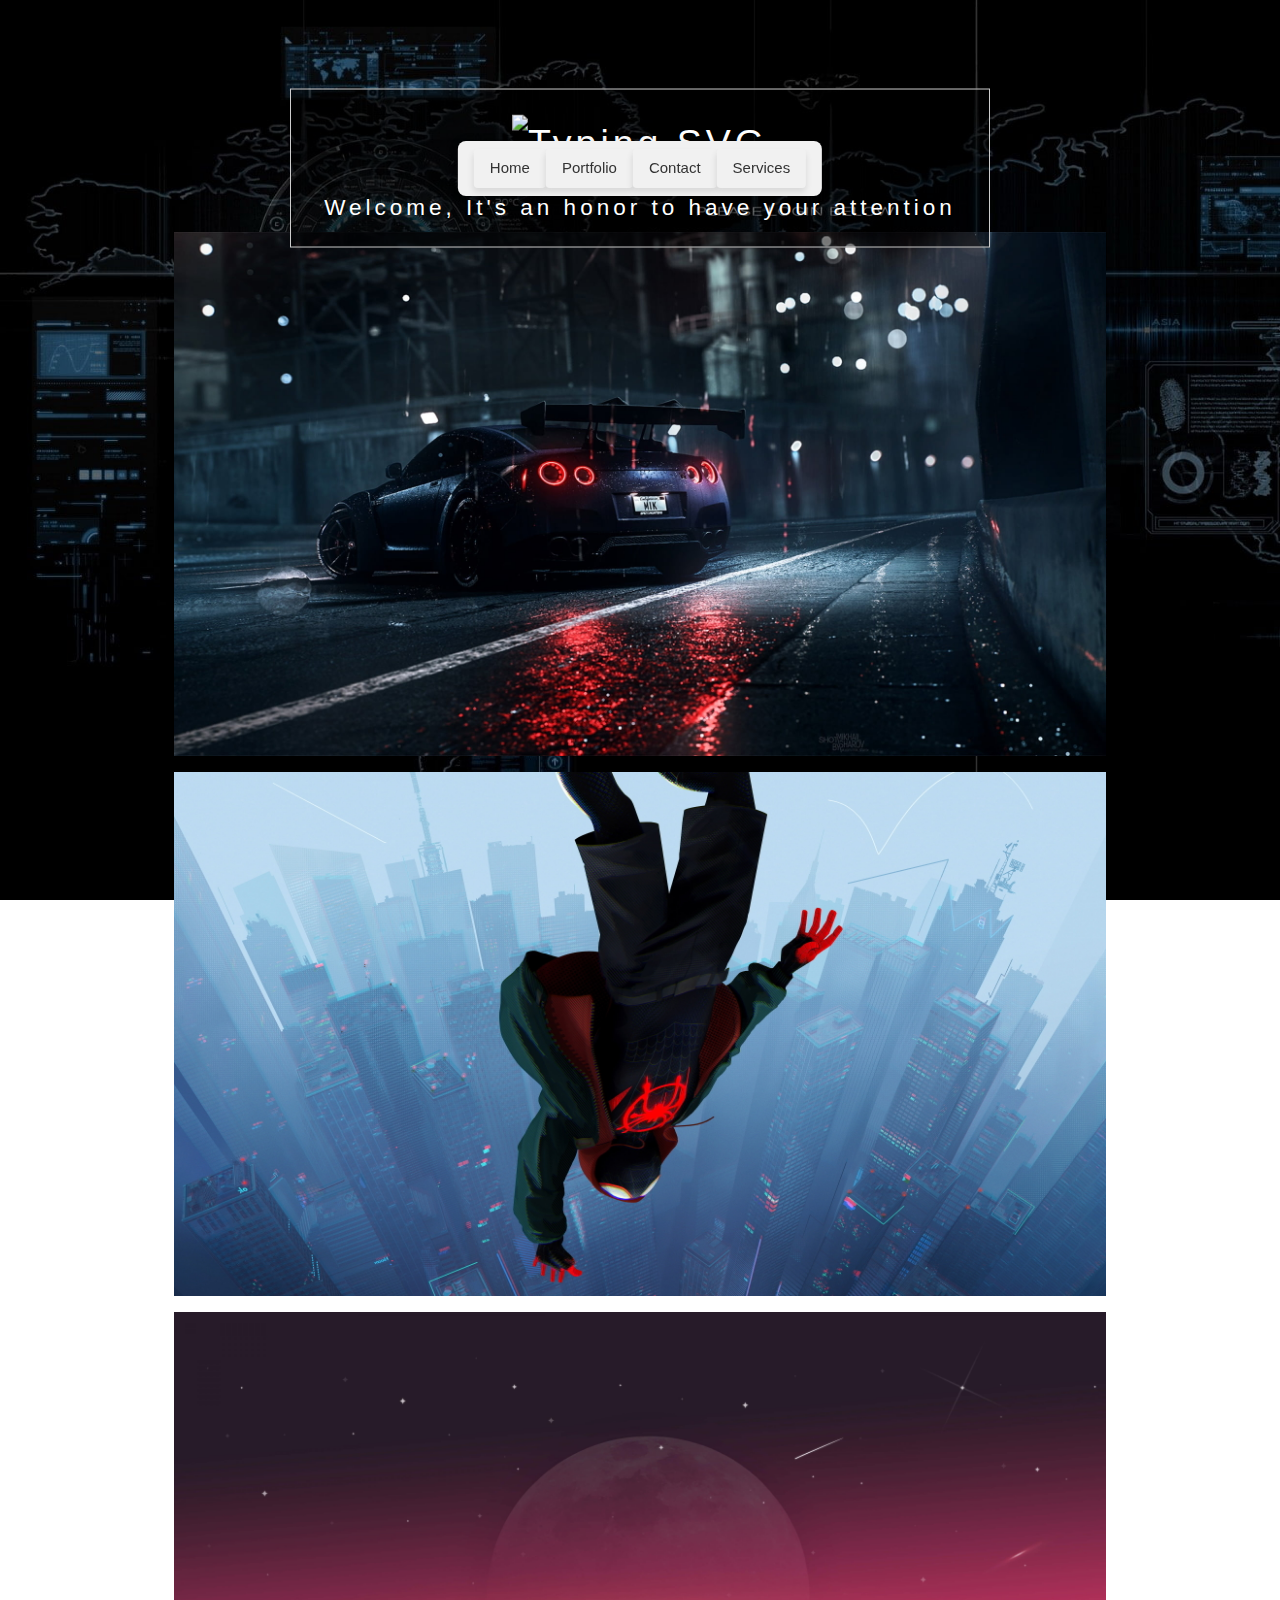
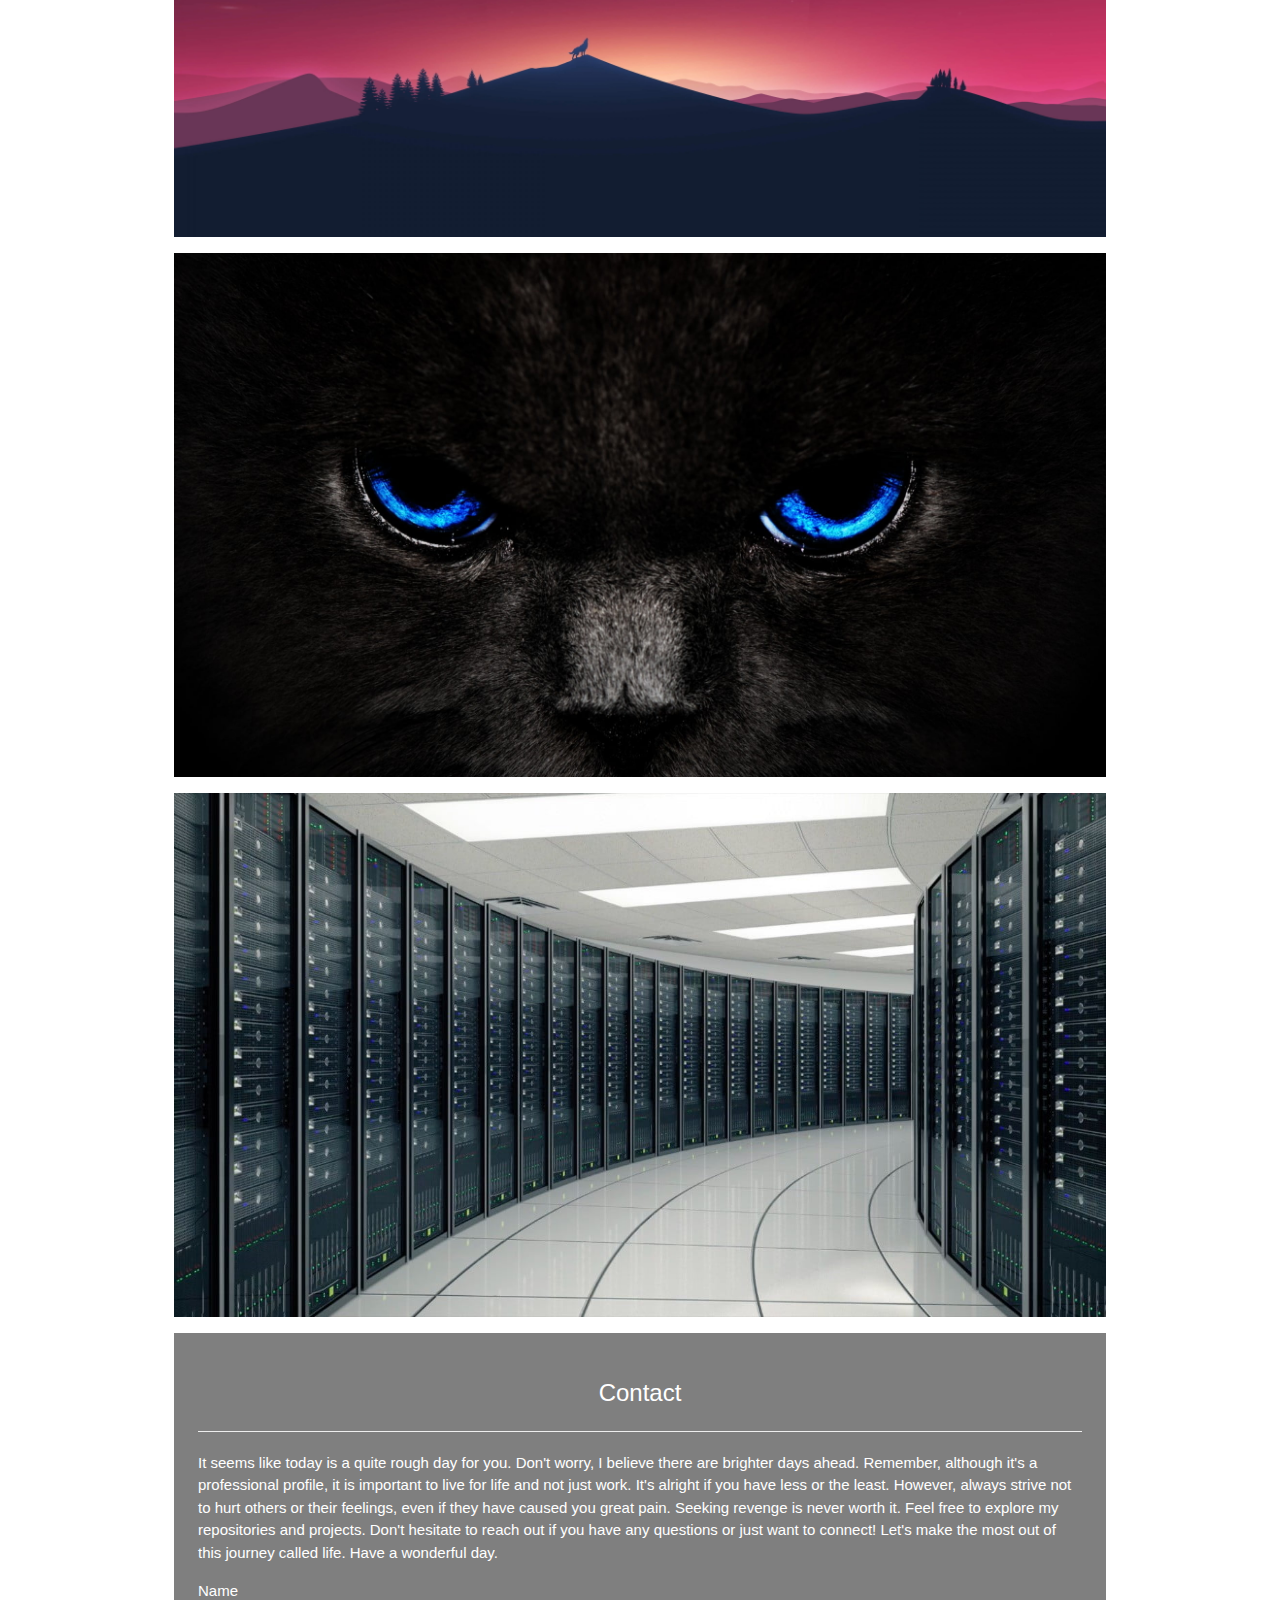
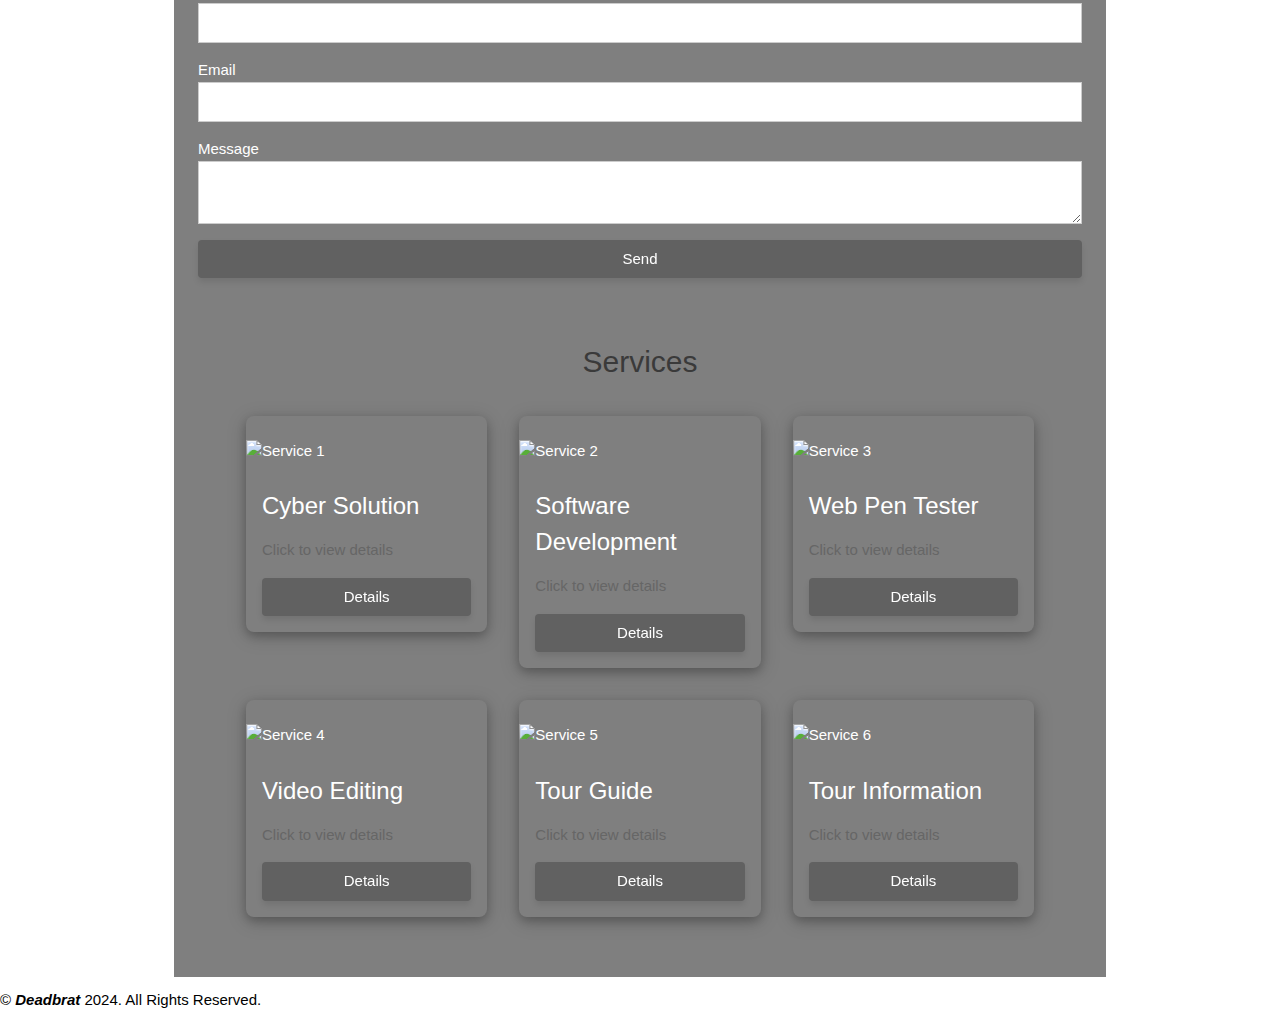
==== commit 29a4fd84: "Update index.html" ====
--- a/index.html
+++ b/index.html
@@ -14,6 +14,12 @@
     <link rel="stylesheet" href="https://www.w3schools.com/w3css/4/w3.css" />
   </head>
   <body>
+    <div class="video-background">
+      <video autoplay loop muted>
+        <source src="Video/n.MP4" type="video/mp4" />
+        Your browser does not support the video tag.
+      </video>
+    </div>
     <!-- Header -->
     <header class="w3-display-container w3-content w3-center">
       <img
--- a/styles.css
+++ b/styles.css
@@ -1,81 +1,266 @@
-/* General Styles */
+/* General styles */
 body {
-  font-family: "Lato", sans-serif;
-  background-image: url("/Photos/tech.jpg");
-  background-repeat: no-repeat;
+  font-family: Arial, sans-serif;
+  margin: 0;
+  padding: 0;
+  background-image: url('/Photos/tech.jpg'); /* Replace with your image path */
   background-size: cover;
-}
-
-/* Header Styles */
+  background-attachment: fixed; /* Ensure background image stays fixed */
+}
+
+/* Button styles */
+.w3-button {
+  background-color: rgba(
+    255,
+    255,
+    255,
+    0.1
+  ); /* Semi-transparent white for glass effect */
+  color: #333;
+  border: none;
+  border-radius: 4px;
+  padding: 8px 16px;
+  cursor: pointer;
+  transition: transform 0.3s ease, filter 0.3s ease;
+  backdrop-filter: blur(10px); /* Apply blur for glass effect */
+  box-shadow: 0 4px 6px rgba(0, 0, 0, 0.1); /* Light shadow for 3D effect */
+}
+
+.w3-button:hover {
+  background-color: rgba(
+    255,
+    255,
+    255,
+    0.3
+  ); /* Slightly more opaque on hover */
+  box-shadow: 0 6px 8px rgba(0, 0, 0, 0.2); /* More pronounced shadow on hover */
+}
+
+/* Header styles */
 header {
   position: relative;
   text-align: center;
-  color: white;
-}
-
-header .w3-image {
-  opacity: 0.8;
-}
-
-.w3-wide {
-  letter-spacing: 10px;
-}
-
-.w3-hover-opacity:hover {
-  opacity: 0.8;
-}
-
-/* Navbar Styles */
-.w3-bar {
-  letter-spacing: 5px;
-}
-
-/* Responsive Adjustments */
-@media only screen and (max-width: 600px) {
-  .w3-bar-item {
-    display: block;
-    width: 100%;
-  }
-}
-
-/* Button Styles */
-.w3-button {
-  background-color: #333;
-  color: white;
+  max-width: 1500px;
+  margin: auto;
+}
+
+header img {
+  width: 100%;
+  height: auto;
+}
+
+header .w3-display-middle {
+  position: absolute;
+  top: 50%;
+  left: 50%;
+  transform: translate(-50%, -50%);
+  padding: 20px;
+  border: 2px solid #fff;
+  width: 80%;
+  max-width: 700px;
+  background-color: rgba(0, 0, 0, 0.5);
+}
+
+header h1 {
+  font-size: 2.5rem;
+  color: #fff;
+}
+
+header h3 {
+  font-size: 1.5rem;
+  color: #fff;
+  margin-top: 20px;
+}
+
+header .w3-bar {
+  position: absolute;
+  bottom: -16px;
+  left: 50%;
+  transform: translateX(-50%);
+  background-color: rgba(255, 255, 255, 0.9);
+  border-radius: 8px;
+  padding: 8px 16px;
+  box-shadow: 0px 0px 10px rgba(0, 0, 0, 0.1);
+}
+
+header .w3-bar a {
+  padding: 8px 16px;
+  text-decoration: none;
+  color: #333;
+  transition: all 0.3s ease;
+}
+
+header .w3-bar a:hover {
+  background-color: #f0f0f0;
+}
+
+/* Navbar on small screens */
+.w3-center.w3-light-grey.w3-padding-16.w3-hide-large.w3-hide-medium {
+  position: fixed;
+  bottom: 0;
+  left: 0;
+  width: 100%;
+  z-index: 999;
+}
+
+.w3-center.w3-light-grey.w3-padding-16.w3-hide-large.w3-hide-medium .w3-bar {
+  padding: 8px;
+}
+
+.w3-center.w3-light-grey.w3-padding-16.w3-hide-large.w3-hide-medium .w3-bar a {
+  padding: 8px;
+}
+
+/* Page content */
+.w3-content.w3-padding-large.w3-margin-top {
+  margin-top: 80px;
+  background-color: transparent; /* Ensure content background is transparent */
+}
+
+.w3-content.w3-padding-large.w3-margin-top img {
+  width: 100%;
+  height: auto;
+  margin-top: 24px;
+}
+
+.w3-light-grey.w3-padding-large.w3-padding-32.w3-margin-top {
+  /* background-color: rgba(255, 255, 255, 0.5); */
+  padding: 48px 24px;
+  border-radius: 8px;
+  box-shadow: 0px 0px 10px rgba(0, 0, 0, 0.1);
+}
+
+.w3-light-grey.w3-padding-large.w3-padding-32.w3-margin-top h3 {
+  margin-bottom: 16px;
+  color: #333;
+}
+
+.w3-light-grey.w3-padding-large.w3-padding-32.w3-margin-top hr {
+  border: 1px solid #ddd;
+  margin: 16px 0;
+}
+
+.w3-light-grey.w3-padding-large.w3-padding-32.w3-margin-top p {
+  color: #666;
+  line-height: 1.6;
+}
+
+.w3-light-grey.w3-padding-large.w3-padding-32.w3-margin-top form {
+  margin-top: 24px;
+}
+
+.w3-light-grey.w3-padding-large.w3-padding-32.w3-margin-top form label {
+  font-weight: bold;
+  color: #333;
+}
+
+.w3-light-grey.w3-padding-large.w3-padding-32.w3-margin-top form .w3-input {
+  width: 100%;
+  padding: 12px;
+  border: 1px solid #ccc;
+  border-radius: 4px;
+}
+
+.w3-light-grey.w3-padding-large.w3-padding-32.w3-margin-top form button {
+  margin-top: 16px;
+  padding: 12px;
+  width: 100%;
+  color: #333;
   border: none;
-  padding: 10px 20px;
-  text-align: center;
-  text-decoration: none;
-  display: inline-block;
-  font-size: 16px;
-  margin: 4px 2px;
+  border-radius: 4px;
   cursor: pointer;
   transition: background-color 0.3s ease;
-}
-
-.w3-button:hover {
-  background-color: #555;
-}
-
-/* Gallery Styles */
-.gallery-container img {
-  width: 100%;
-  height: auto;
+  backdrop-filter: blur(10px); /* Apply blur for glass effect */
+  box-shadow: 0 4px 6px rgba(0, 0, 0, 0.1); /* Light shadow for 3D effect */
+}
+
+.w3-light-grey.w3-padding-large.w3-padding-32.w3-margin-top form button:hover {
+  box-shadow: 0 6px 8px rgba(0, 0, 0, 0.2); /* More pronounced shadow on hover */
+}
+
+/* Services Section */
+.w3-text-dark-grey.w3-center {
+  color: #333;
+  margin-bottom: 32px;
+}
+
+.w3-row-padding.w3-margin-top {
+  margin-top: 32px;
+}
+
+.w3-third.w3-container.w3-margin-bottom {
+  padding: 0 16px;
+}
+
+.w3-card-4 {
+  box-shadow: 0px 0px 10px rgba(0, 0, 0, 0.1);
+  border-radius: 8px;
+  overflow: hidden;
+  transition: box-shadow 0.3s ease;
+}
+
+.w3-card-4:hover {
+  box-shadow: 0px 0px 20px rgba(0, 0, 0, 0.2);
+}
+
+.w3-card-4 img {
+  width: 100%;
+  height: 200px;
+  object-fit: cover;
+}
+
+.w3-card-4 .w3-container {
+  padding: 16px;
+}
+
+.w3-card-4 h3 {
+  margin-bottom: 8px;
+  color: white;
+}
+
+.w3-card-4 p {
+  color: #666;
   margin-bottom: 16px;
 }
 
-/* Contact Styles */
+.w3-card-4 .w3-button {
+  background-color: rgba(
+    255,
+    255,
+    255,
+    0.1
+  ); /* Semi-transparent white for glass effect */
+  border: none;
+  border-radius: 4px;
+  padding: 8px 16px;
+  cursor: pointer;
+  transition: background-color 0.3s ease;
+  backdrop-filter: blur(10px); /* Apply blur for glass effect */
+  box-shadow: 0 4px 6px rgba(0, 0, 0, 0.1); /* Light shadow for 3D effect */
+}
+
+.w3-card-4 .w3-button:hover {
+  background-color: rgba(
+    255,
+    255,
+    255,
+    0.3
+  ); /* Slightly more opaque on hover */
+  box-shadow: 0 6px 8px rgba(0, 0, 0, 0.2); /* More pronounced shadow on hover */
+}
+
 .contact {
-  background-color: rgba(255, 255, 255, 0.8);
-  padding: 20px;
-  border-radius: 8px;
-}
-
-/* Services Section Styles */
-#services .w3-card-4 {
-  transition: transform 0.3s;
-}
-
-#services .w3-card-4:hover {
-  transform: scale(1.05);
-}
+  color: white !important;
+  background-color: rgba(0, 0, 0, 0.5);
+}
+
+/* Responsive adjustments for smaller screens */
+@media screen and (max-width: 768px) {
+  .w3-card-4 {
+    margin-bottom: 20px; /* Adjust spacing between cards */
+  }
+
+  .w3-card-4 img {
+    height: 150px; /* Decrease image height on smaller screens */
+  }
+}
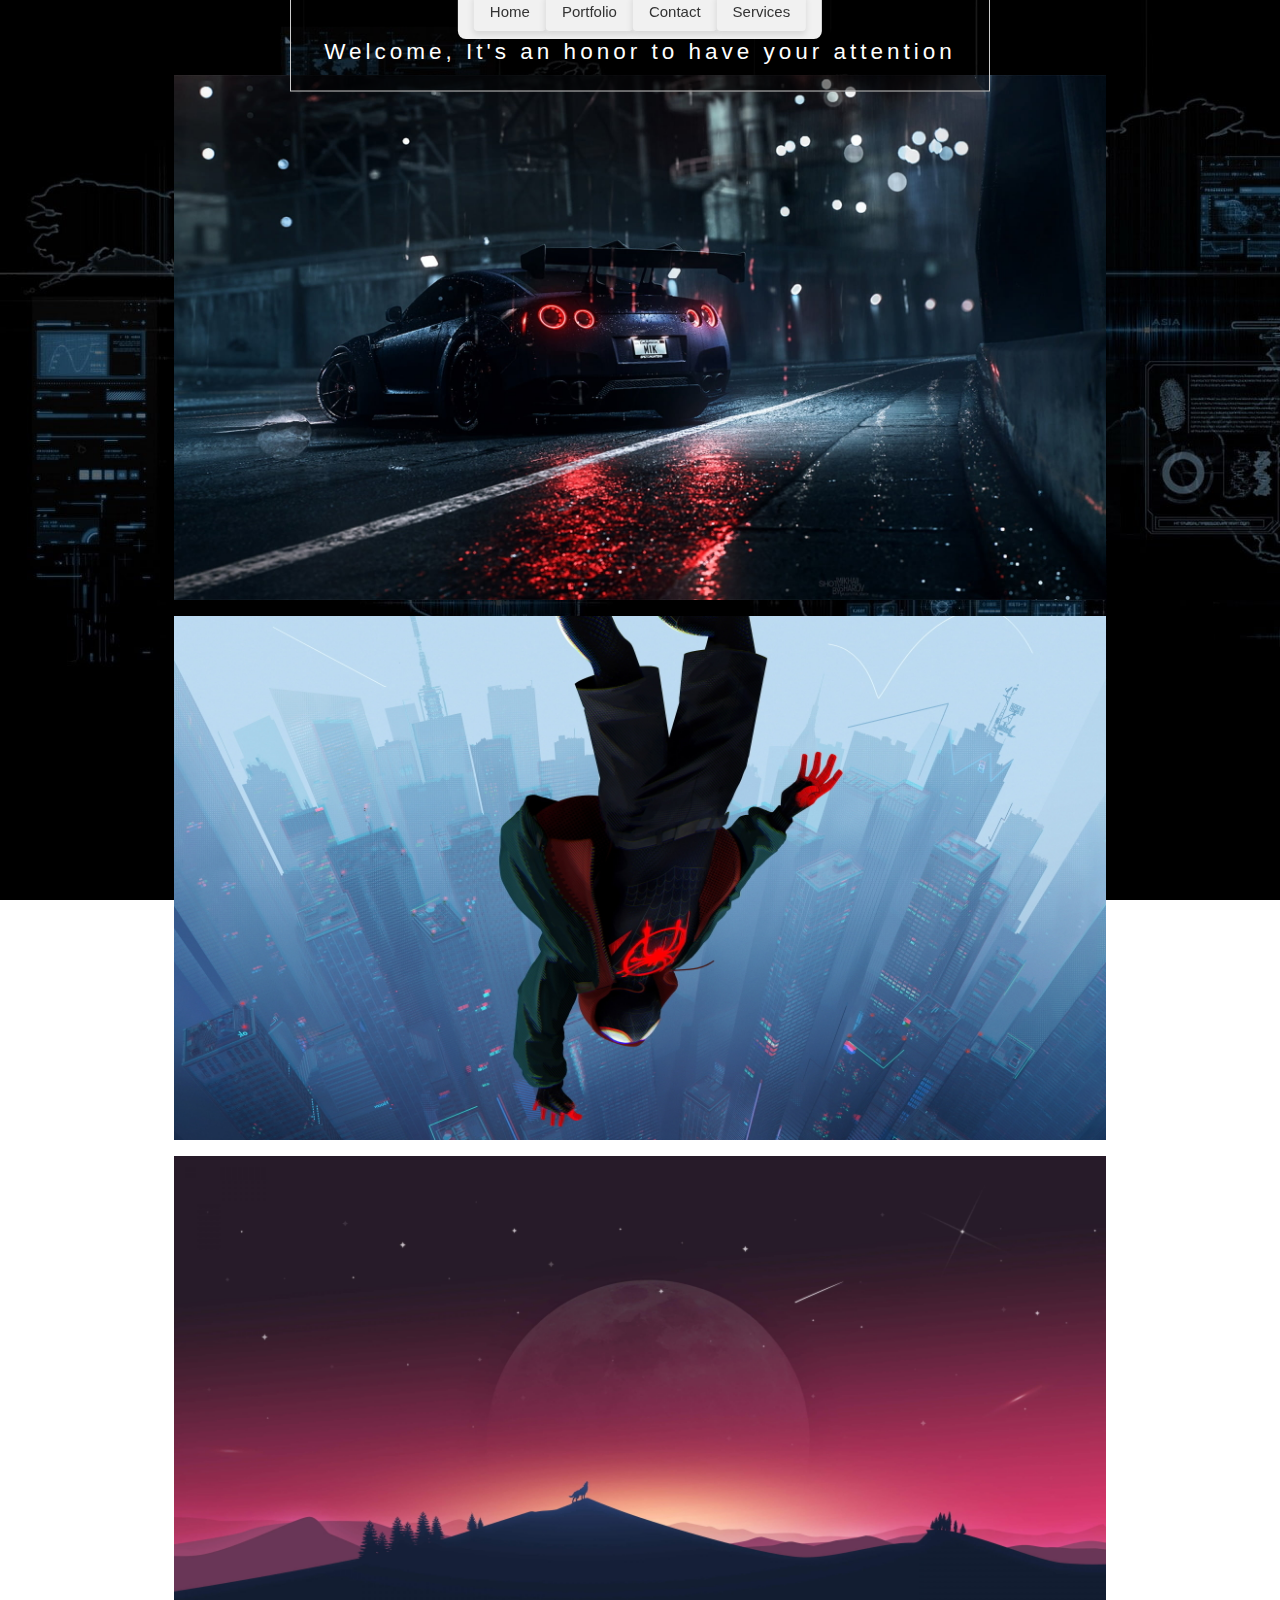
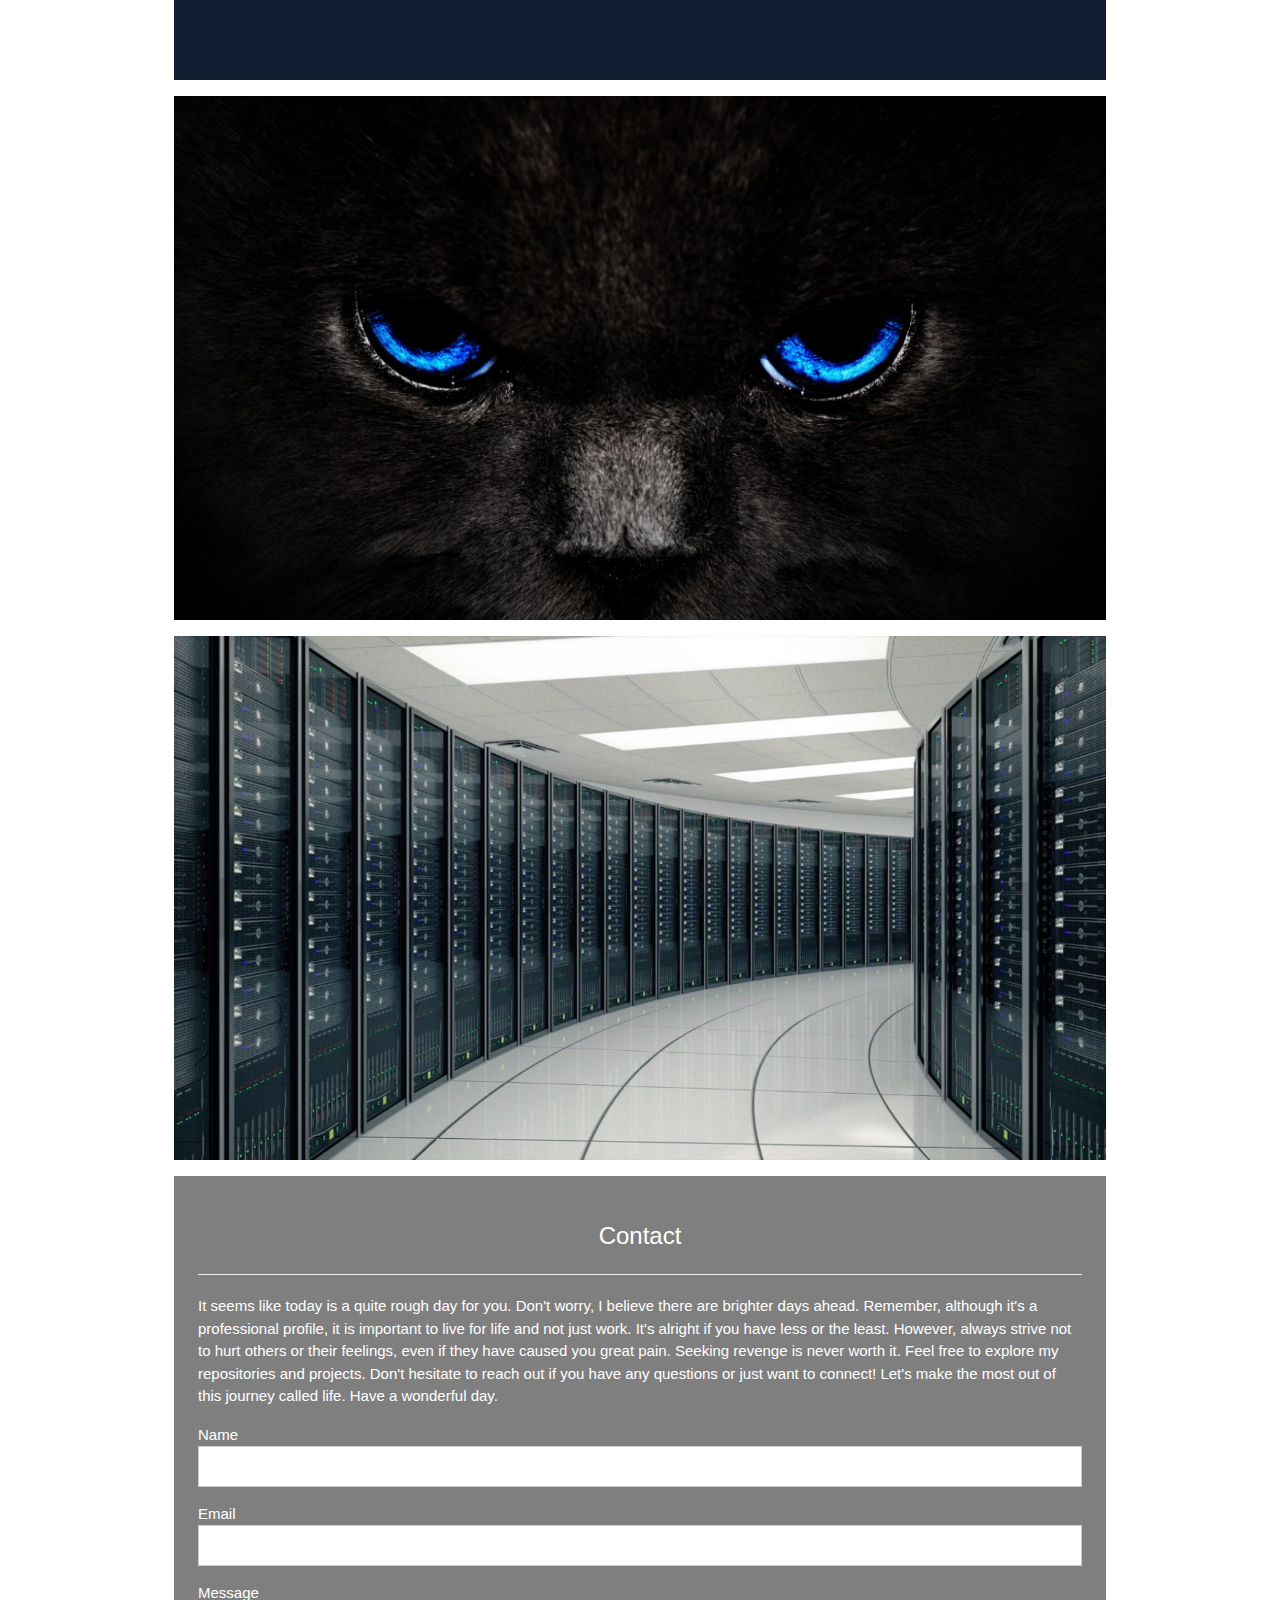
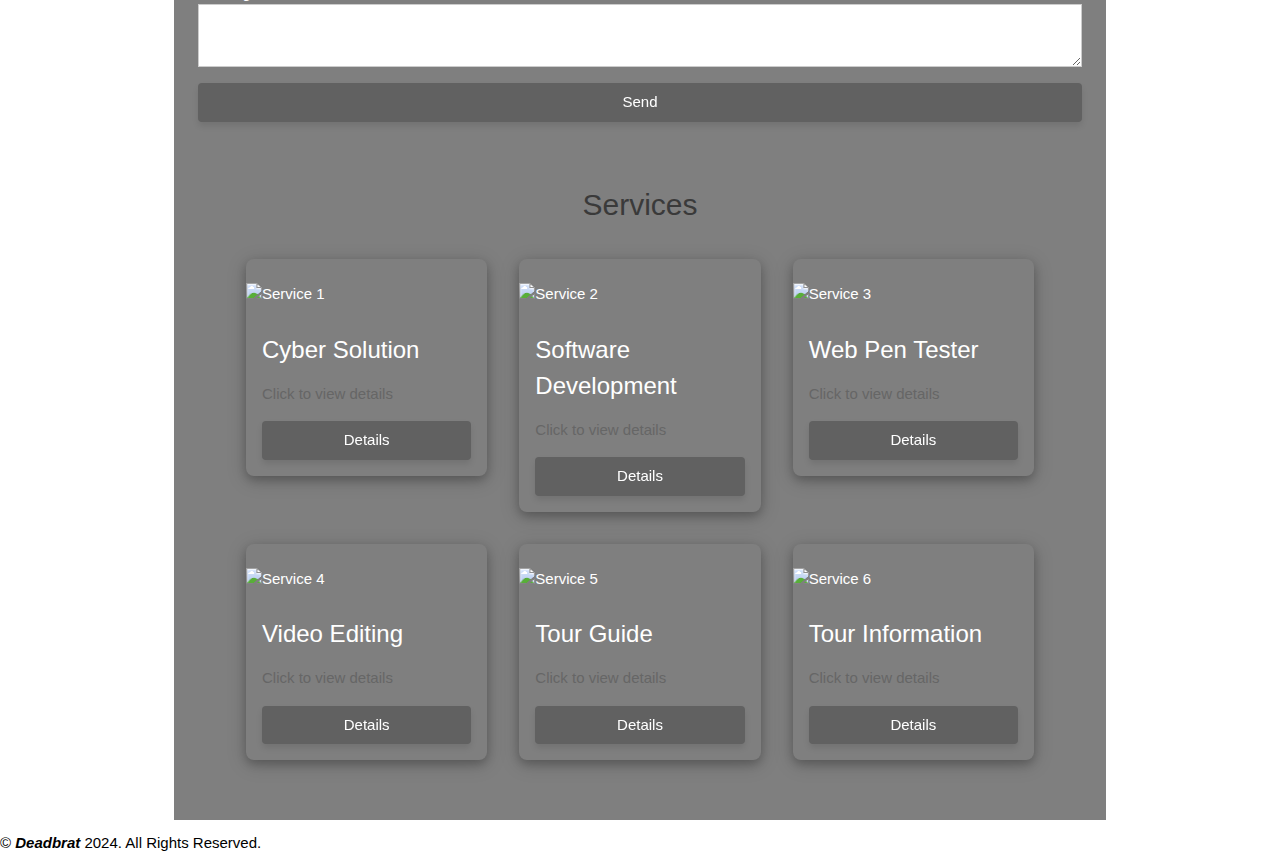
==== commit bd9f75e6: "Update index.html" ====
--- a/index.html
+++ b/index.html
@@ -14,12 +14,6 @@
     <link rel="stylesheet" href="https://www.w3schools.com/w3css/4/w3.css" />
   </head>
   <body>
-    <div class="video-background">
-      <video autoplay loop muted>
-        <source src="Video/n.MP4" type="video/mp4" />
-        Your browser does not support the video tag.
-      </video>
-    </div>
     <!-- Header -->
     <header class="w3-display-container w3-content w3-center">
       <img
